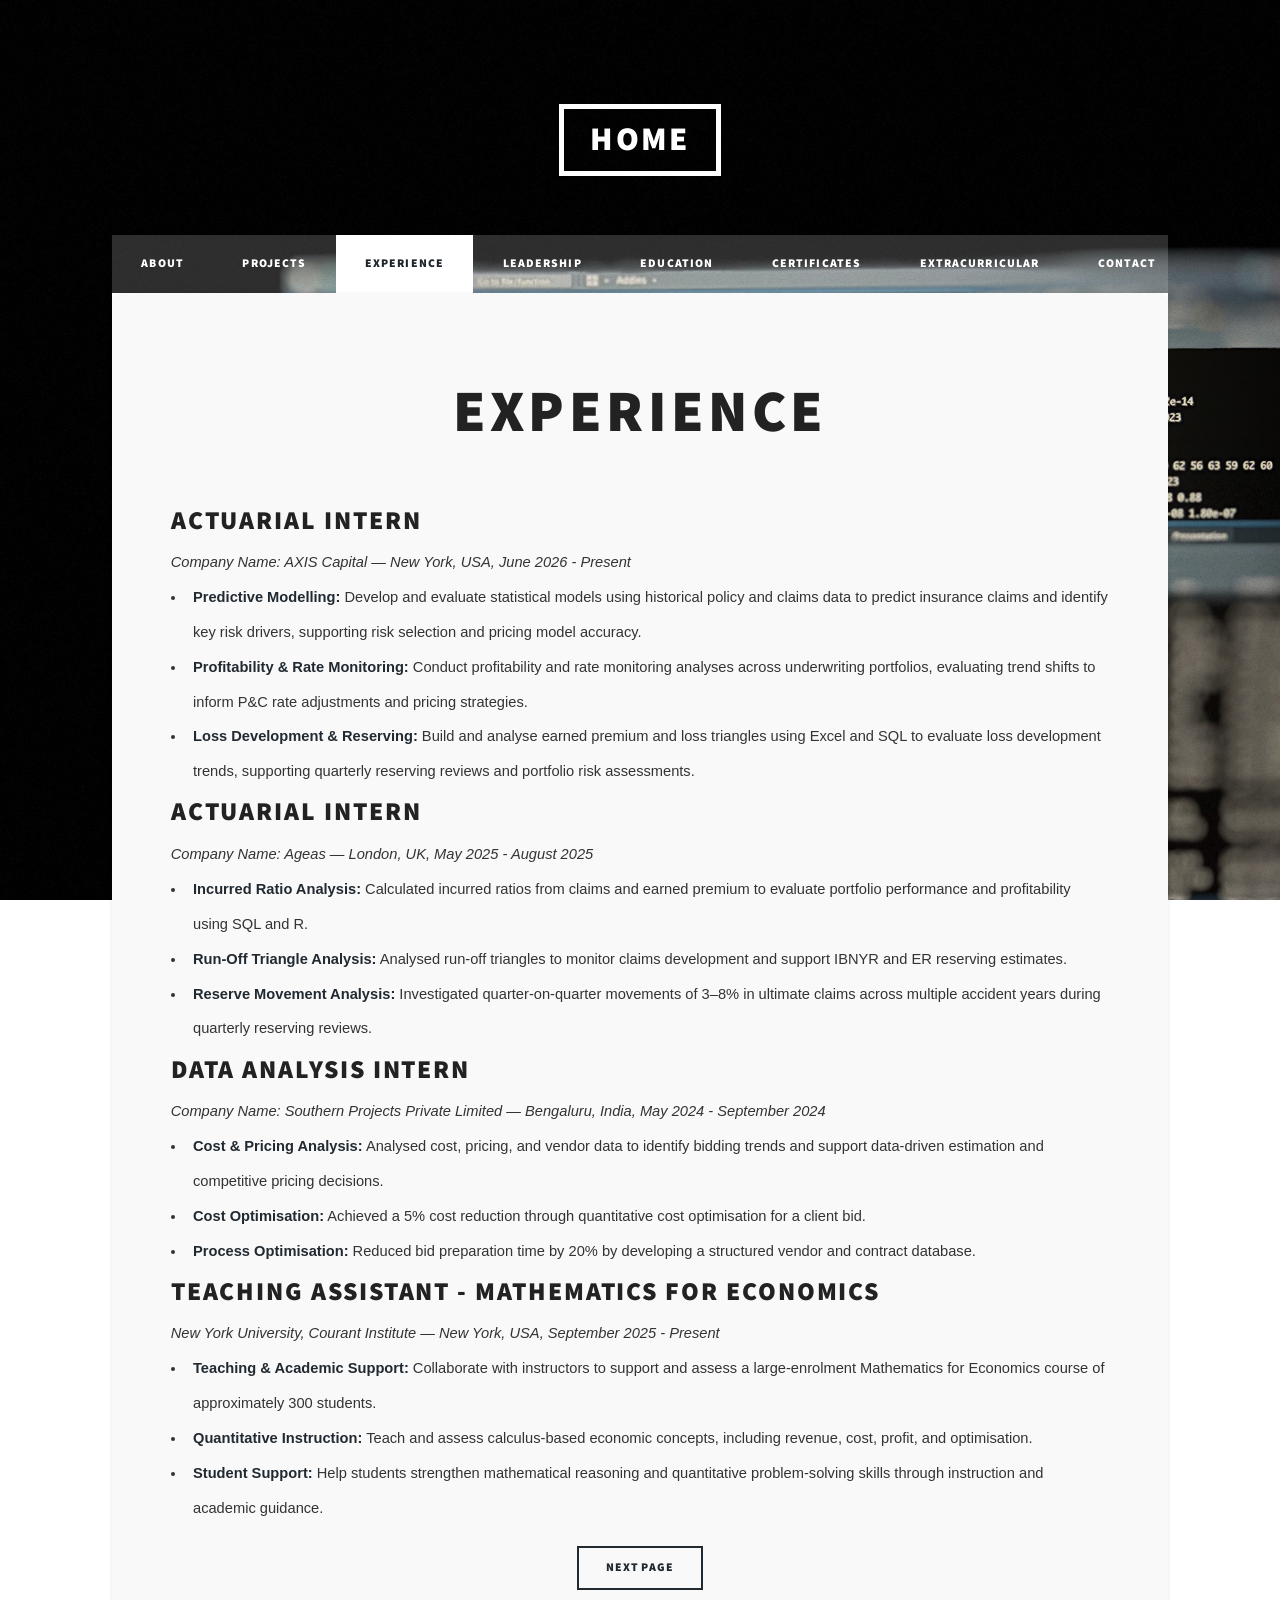
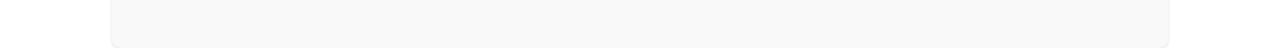
==== elements.html @ 3329f6d6 "Add files via upload" ====
<!DOCTYPE HTML>
<html lang="en">
<head>
	<meta charset="UTF-8">
	<meta name="viewport" content="width=device-width, initial-scale=1, user-scalable=no">
	<title>Experience - Massively by HTML5 UP</title>
	<link rel="stylesheet" href="assets/css/main.css">
	<noscript><link rel="stylesheet" href="assets/css/noscript.css"></noscript>
	<style>
        body {
            background: #ffffff;
            color: #333;
            font-family: Arial, sans-serif;
        }
        .post {
    background: #f9f9f9;
    padding: 1rem;
    border-radius: 10px;
    box-shadow: 0 2px 4px rgba(0, 0, 0, 0.1);
    margin-bottom: 0.5rem;
}
h1, h2 {
    color: #222;
    margin-bottom: 0.5rem;
}
ul {
    list-style-type: disc;
    padding-left: 15px;
    margin-bottom: 0.5rem;
}
.role-container {
    display: flex;
    justify-content: space-between;
    font-weight: bold;
}
</style>
</head>
<body class="is-preload">

<div id="wrapper">
	<header id="header">
		<a href="index.html" class="logo">HOME</a>
	</header>

	<nav id="nav">
		<ul class="links">
			<li><a href="index.html">About Me</a></li>
			<li><a href="generic.html">Projects</a></li>
			<li class="active"><a href="elements.html">Experience</a></li>
			<li><a href="leadership.html">Leadership</a></li>
			<li><a href="education.html">Education</a></li>
			<li><a href="certificates.html">Certificates</a></li>
			<li><a href="ec.html">Extracurricular </a></li>
			<li><a href="contact.html">Contact</a></li>
		</ul>

	</nav>

	<div id="main">
		<section class="post">
			<header class="major">
				<h1>Experience</h1>
			</header>

			<!-- AXIS Capital -->
			<h2>Actuarial Intern</h2>
			<i>Company Name: AXIS Capital — New York, USA, June 2026 - Present</i>
			<ul>
				<li>
					<strong>Predictive Modelling:</strong>
					Develop and evaluate statistical models using historical policy and claims data to predict insurance claims and identify key risk drivers, supporting risk selection and pricing model accuracy.
				</li>
				<li>
					<strong>Profitability & Rate Monitoring:</strong>
					Conduct profitability and rate monitoring analyses across underwriting portfolios, evaluating trend shifts to inform P&C rate adjustments and pricing strategies.
				</li>
				<li>
					<strong>Loss Development & Reserving:</strong>
					Build and analyse earned premium and loss triangles using Excel and SQL to evaluate loss development trends, supporting quarterly reserving reviews and portfolio risk assessments.
				</li>
			</ul>

			<!-- Ageas -->
			<h2>Actuarial Intern</h2>
			<i>Company Name: Ageas — London, UK, May 2025 - August 2025</i>
			<ul>
				<li>
					<strong>Incurred Ratio Analysis:</strong>
					Calculated incurred ratios from claims and earned premium to evaluate portfolio performance and profitability using SQL and R.
				</li>
				<li>
					<strong>Run-Off Triangle Analysis:</strong>
					Analysed run-off triangles to monitor claims development and support IBNYR and ER reserving estimates.
				</li>
				<li>
					<strong>Reserve Movement Analysis:</strong>
					Investigated quarter-on-quarter movements of 3–8% in ultimate claims across multiple accident years during quarterly reserving reviews.
				</li>
			</ul>

			<!-- Southern Projects -->
			<h2>Data Analysis Intern</h2>
			<i>Company Name: Southern Projects Private Limited — Bengaluru, India, May 2024 - September 2024</i>
			<ul>
				<li>
					<strong>Cost & Pricing Analysis:</strong>
					Analysed cost, pricing, and vendor data to identify bidding trends and support data-driven estimation and competitive pricing decisions.
				</li>
				<li>
					<strong>Cost Optimisation:</strong>
					Achieved a 5% cost reduction through quantitative cost optimisation for a client bid.
				</li>
				<li>
					<strong>Process Optimisation:</strong>
					Reduced bid preparation time by 20% by developing a structured vendor and contract database.
				</li>
			</ul>

			<!-- NYU -->
			<h2>Teaching Assistant - Mathematics for Economics</h2>
			<i>New York University, Courant Institute — New York, USA, September 2025 - Present</i>
			<ul>
				<li>
					<strong>Teaching & Academic Support:</strong>
					Collaborate with instructors to support and assess a large-enrolment Mathematics for Economics course of approximately 300 students.
				</li>
				<li>
					<strong>Quantitative Instruction:</strong>
					Teach and assess calculus-based economic concepts, including revenue, cost, profit, and optimisation.
				</li>
				<li>
					<strong>Student Support:</strong>
					Help students strengthen mathematical reasoning and quantitative problem-solving skills through instruction and academic guidance.
				</li>
			</ul>

			<!-- Next Page Link -->
			<div class="next-page" style="text-align: center; margin-top: 20px;">
				<a href="leadership.html" class="button">Next Page</a>
			</div>

		</section>
	</div>



</div>



<script src="assets/js/jquery.min.js"></script>
<script src="assets/js/jquery.scrollex.min.js"></script>
<script src="assets/js/jquery.scrolly.min.js"></script>
<script src="assets/js/browser.min.js"></script>
<script src="assets/js/breakpoints.min.js"></script>
<script src="assets/js/util.js"></script>
<script src="assets/js/main.js"></script>

</body>
</html>
---- assets/css/main.css ----
@import url(fontawesome-all.min.css);
@import url("https://fonts.googleapis.com/css?family=Merriweather:300,700,300italic,700italic|Source+Sans+Pro:900");

/*
	Massively by HTML5 UP
	html5up.net | @ajlkn
	Free for personal and commercial use under the CCA 3.0 license (html5up.net/license)
*/

html, body, div, span, applet, object,
iframe, h1, h2, h3, h4, h5, h6, p, blockquote,
pre, a, abbr, acronym, address, big, cite,
code, del, dfn, em, img, ins, kbd, q, s, samp,
small, strike, strong, sub, sup, tt, var, b,
u, i, center, dl, dt, dd, ol, ul, li, fieldset,
form, label, legend, table, caption, tbody,
tfoot, thead, tr, th, td, article, aside,
canvas, details, embed, figure, figcaption,
footer, header, hgroup, menu, nav, output, ruby,
section, summary, time, mark, audio, video {
	margin: 0;
	padding: 0;
	border: 0;
	font-size: 100%;
	font: inherit;
	vertical-align: baseline;}

article, aside, details, figcaption, figure,
footer, header, hgroup, menu, nav, section {
	display: block;}

body {
	line-height: 1;
}

ol, ul {
	list-style: none;
}

blockquote, q {
	quotes: none;
}

	blockquote:before, blockquote:after, q:before, q:after {
		content: '';
		content: none;
	}

table {
	border-collapse: collapse;
	border-spacing: 0;
}

body {
	-webkit-text-size-adjust: none;
}

mark {
	background-color: transparent;
	color: inherit;
}

input::-moz-focus-inner {
	border: 0;
	padding: 0;
}

input, select, textarea {
	-moz-appearance: none;
	-webkit-appearance: none;
	-ms-appearance: none;
	appearance: none;
}

/* Basic */

	@-ms-viewport {
		width: device-width;
	}

	body {
		-ms-overflow-style: scrollbar;
	}

	@media screen and (max-width: 480px) {

		html, body {
			min-width: 320px;
		}

	}

	html {
		box-sizing: border-box;
	}

	*, *:before, *:after {
		box-sizing: inherit;
	}

	body {
		background-color: #1e252d;
	}

		body.is-preload *, body.is-preload *:before, body.is-preload *:after {
			-moz-animation: none !important;
			-webkit-animation: none !important;
			-ms-animation: none !important;
			animation: none !important;
			-moz-transition: none !important;
			-webkit-transition: none !important;
			-ms-transition: none !important;
			transition: none !important;
		}

/* Type */

	html {
		font-size: 16pt;
	}

		@media screen and (max-width: 1680px) {

			html {
				font-size: 12pt;
			}

		}

		@media screen and (max-width: 1280px) {

			html {
				font-size: 11pt;
			}

		}

		@media screen and (max-width: 360px) {

			html {
				font-size: 10pt;
			}

		}

	body {
		color: #212931;
	}

	body, input, select, textarea {
		font-family: "Merriweather", Georgia, serif;
		font-weight: 300;
		font-size: 1rem;
		line-height: 2.375;
	}

	a {
		-moz-transition: color 0.2s ease-in-out, background-color 0.2s ease-in-out, border-color 0.2s ease-in-out, box-shadow 0.2s ease-in-out;
		-webkit-transition: color 0.2s ease-in-out, background-color 0.2s ease-in-out, border-color 0.2s ease-in-out, box-shadow 0.2s ease-in-out;
		-ms-transition: color 0.2s ease-in-out, background-color 0.2s ease-in-out, border-color 0.2s ease-in-out, box-shadow 0.2s ease-in-out;
		transition: color 0.2s ease-in-out, background-color 0.2s ease-in-out, border-color 0.2s ease-in-out, box-shadow 0.2s ease-in-out;
		border-bottom: dotted 1px;
		text-decoration: none;
	}

		a:hover {
			border-bottom-color: transparent;
		}

	strong, b {
		font-weight: 600;
	}

	em, i {
		font-style: italic;
	}

	p {
		text-align: justify;
		margin: 0 0 2rem 0;
	}

	h1, h2, h3, h4, h5, h6 {
		font-family: "Source Sans Pro", Helvetica, sans-serif;
		font-weight: 900;
		line-height: 1.5;
		letter-spacing: 0.075em;
		text-transform: uppercase;
		margin: 0 0 1rem 0;
	}

		h1 a, h2 a, h3 a, h4 a, h5 a, h6 a {
			border-bottom: 0;
			color: inherit;
			text-decoration: none;
		}

	h1 {
		font-size: 4rem;
		line-height: 1.1;
		margin: 0 0 2rem 0;
	}

	h2 {
		font-size: 1.75rem;
		line-height: 1.3;
		margin: 0 0 1.5rem 0;
	}

	h3 {
		font-size: 1.25rem;
		margin: 0 0 1.5rem 0;
	}

	h4 {
		font-size: 1rem;
	}

	h5 {
		font-size: 0.9rem;
	}

	h6 {
		font-size: 0.8rem;
	}

	sub {
		font-size: 0.8rem;
		position: relative;
		top: 0.5rem;
	}

	sup {
		font-size: 0.8rem;
		position: relative;
		top: -0.5rem;
	}

	blockquote {
		border-left: solid 4px;
		font-style: italic;
		margin: 0 0 2rem 0;
		padding: 0.5rem 0 0.5rem 2rem;
	}

	code {
		border: solid 2px;
		font-family: "Courier New", monospace;
		font-size: 0.9rem;
		margin: 0 0.25rem;
		padding: 0.25rem 0.65rem;
	}

	pre {
		-webkit-overflow-scrolling: touch;
		font-family: "Courier New", monospace;
		font-size: 0.9rem;
		margin: 0 0 2rem 0;
	}

		pre code {
			display: block;
			line-height: 1.75;
			padding: 1rem 1.5rem;
			overflow-x: auto;
		}

	hr {
		border: 0;
		border-bottom: solid 2px;
		margin: 3rem 0;
	}

		hr.major {
			margin: 5rem 0;
		}

	.align-left {
		text-align: left;
	}

	.align-center {
		text-align: center;
	}

	.align-right {
		text-align: right;
	}

	input, select, textarea {
		color: #212931;
	}

	a {
		color: #212931;
		border-bottom-color: rgba(33, 41, 49, 0.5);
	}

		a:hover {
			border-bottom-color: transparent;
			color: #18bfef !important;
		}

	strong, b {
		color: #212931;
	}

	h1, h2, h3, h4, h5, h6 {
		color: #212931;
	}

	blockquote {
		border-left-color: #eeeeee;
	}

	code {
		background: rgba(220, 220, 220, 0.25);
		border-color: #eeeeee;
	}

	hr {
		border-bottom-color: #eeeeee;
	}

/* Row */

	.row {
		display: flex;
		flex-wrap: wrap;
		box-sizing: border-box;
		align-items: stretch;
	}

		.row > * {
			box-sizing: border-box;
		}

		.row.gtr-uniform > * > :last-child {
			margin-bottom: 0;
		}

		.row.aln-left {
			justify-content: flex-start;
		}

		.row.aln-center {
			justify-content: center;
		}

		.row.aln-right {
			justify-content: flex-end;
		}

		.row.aln-top {
			align-items: flex-start;
		}

		.row.aln-middle {
			align-items: center;
		}

		.row.aln-bottom {
			align-items: flex-end;
		}

		.row > .imp {
			order: -1;
		}

		.row > .col-1 {
			width: 8.33333%;
		}

		.row > .off-1 {
			margin-left: 8.33333%;
		}

		.row > .col-2 {
			width: 16.66667%;
		}

		.row > .off-2 {
			margin-left: 16.66667%;
		}

		.row > .col-3 {
			width: 25%;
		}

		.row > .off-3 {
			margin-left: 25%;
		}

		.row > .col-4 {
			width: 33.33333%;
		}

		.row > .off-4 {
			margin-left: 33.33333%;
		}

		.row > .col-5 {
			width: 41.66667%;
		}

		.row > .off-5 {
			margin-left: 41.66667%;
		}

		.row > .col-6 {
			width: 50%;
		}

		.row > .off-6 {
			margin-left: 50%;
		}

		.row > .col-7 {
			width: 58.33333%;
		}

		.row > .off-7 {
			margin-left: 58.33333%;
		}

		.row > .col-8 {
			width: 66.66667%;
		}

		.row > .off-8 {
			margin-left: 66.66667%;
		}

		.row > .col-9 {
			width: 75%;
		}

		.row > .off-9 {
			margin-left: 75%;
		}

		.row > .col-10 {
			width: 83.33333%;
		}

		.row > .off-10 {
			margin-left: 83.33333%;
		}

		.row > .col-11 {
			width: 91.66667%;
		}

		.row > .off-11 {
			margin-left: 91.66667%;
		}

		.row > .col-12 {
			width: 100%;
		}

		.row > .off-12 {
			margin-left: 100%;
		}

		.row.gtr-0 {
			margin-top: 0;
			margin-left: 0rem;
		}

			.row.gtr-0 > * {
				padding: 0 0 0 0rem;
			}

			.row.gtr-0.gtr-uniform {
				margin-top: 0rem;
			}

				.row.gtr-0.gtr-uniform > * {
					padding-top: 0rem;
				}

		.row.gtr-25 {
			margin-top: 0;
			margin-left: -0.375rem;
		}

			.row.gtr-25 > * {
				padding: 0 0 0 0.375rem;
			}

			.row.gtr-25.gtr-uniform {
				margin-top: -0.375rem;
			}

				.row.gtr-25.gtr-uniform > * {
					padding-top: 0.375rem;
				}

		.row.gtr-50 {
			margin-top: 0;
			margin-left: -0.75rem;
		}

			.row.gtr-50 > * {
				padding: 0 0 0 0.75rem;
			}

			.row.gtr-50.gtr-uniform {
				margin-top: -0.75rem;
			}

				.row.gtr-50.gtr-uniform > * {
					padding-top: 0.75rem;
				}

		.row {
			margin-top: 0;
			margin-left: -1.5rem;
		}

			.row > * {
				padding: 0 0 0 1.5rem;
			}

			.row.gtr-uniform {
				margin-top: -1.5rem;
			}

				.row.gtr-uniform > * {
					padding-top: 1.5rem;
				}

		.row.gtr-150 {
			margin-top: 0;
			margin-left: -2.25rem;
		}

			.row.gtr-150 > * {
				padding: 0 0 0 2.25rem;
			}

			.row.gtr-150.gtr-uniform {
				margin-top: -2.25rem;
			}

				.row.gtr-150.gtr-uniform > * {
					padding-top: 2.25rem;
				}

		.row.gtr-200 {
			margin-top: 0;
			margin-left: -3rem;
		}

			.row.gtr-200 > * {
				padding: 0 0 0 3rem;
			}

			.row.gtr-200.gtr-uniform {
				margin-top: -3rem;
			}

				.row.gtr-200.gtr-uniform > * {
					padding-top: 3rem;
				}

		@media screen and (max-width: 1680px) {

			.row {
				display: flex;
				flex-wrap: wrap;
				box-sizing: border-box;
				align-items: stretch;
			}

				.row > * {
					box-sizing: border-box;
				}

				.row.gtr-uniform > * > :last-child {
					margin-bottom: 0;
				}

				.row.aln-left {
					justify-content: flex-start;
				}

				.row.aln-center {
					justify-content: center;
				}

				.row.aln-right {
					justify-content: flex-end;
				}

				.row.aln-top {
					align-items: flex-start;
				}

				.row.aln-middle {
					align-items: center;
				}

				.row.aln-bottom {
					align-items: flex-end;
				}

				.row > .imp-xlarge {
					order: -1;
				}

				.row > .col-1-xlarge {
					width: 8.33333%;
				}

				.row > .off-1-xlarge {
					margin-left: 8.33333%;
				}

				.row > .col-2-xlarge {
					width: 16.66667%;
				}

				.row > .off-2-xlarge {
					margin-left: 16.66667%;
				}

				.row > .col-3-xlarge {
					width: 25%;
				}

				.row > .off-3-xlarge {
					margin-left: 25%;
				}

				.row > .col-4-xlarge {
					width: 33.33333%;
				}

				.row > .off-4-xlarge {
					margin-left: 33.33333%;
				}

				.row > .col-5-xlarge {
					width: 41.66667%;
				}

				.row > .off-5-xlarge {
					margin-left: 41.66667%;
				}

				.row > .col-6-xlarge {
					width: 50%;
				}

				.row > .off-6-xlarge {
					margin-left: 50%;
				}

				.row > .col-7-xlarge {
					width: 58.33333%;
				}

				.row > .off-7-xlarge {
					margin-left: 58.33333%;
				}

				.row > .col-8-xlarge {
					width: 66.66667%;
				}

				.row > .off-8-xlarge {
					margin-left: 66.66667%;
				}

				.row > .col-9-xlarge {
					width: 75%;
				}

				.row > .off-9-xlarge {
					margin-left: 75%;
				}

				.row > .col-10-xlarge {
					width: 83.33333%;
				}

				.row > .off-10-xlarge {
					margin-left: 83.33333%;
				}

				.row > .col-11-xlarge {
					width: 91.66667%;
				}

				.row > .off-11-xlarge {
					margin-left: 91.66667%;
				}

				.row > .col-12-xlarge {
					width: 100%;
				}

				.row > .off-12-xlarge {
					margin-left: 100%;
				}

				.row.gtr-0 {
					margin-top: 0;
					margin-left: 0rem;
				}

					.row.gtr-0 > * {
						padding: 0 0 0 0rem;
					}

					.row.gtr-0.gtr-uniform {
						margin-top: 0rem;
					}

						.row.gtr-0.gtr-uniform > * {
							padding-top: 0rem;
						}

				.row.gtr-25 {
					margin-top: 0;
					margin-left: -0.375rem;
				}

					.row.gtr-25 > * {
						padding: 0 0 0 0.375rem;
					}

					.row.gtr-25.gtr-uniform {
						margin-top: -0.375rem;
					}

						.row.gtr-25.gtr-uniform > * {
							padding-top: 0.375rem;
						}

				.row.gtr-50 {
					margin-top: 0;
					margin-left: -0.75rem;
				}

					.row.gtr-50 > * {
						padding: 0 0 0 0.75rem;
					}

					.row.gtr-50.gtr-uniform {
						margin-top: -0.75rem;
					}

						.row.gtr-50.gtr-uniform > * {
							padding-top: 0.75rem;
						}

				.row {
					margin-top: 0;
					margin-left: -1.5rem;
				}

					.row > * {
						padding: 0 0 0 1.5rem;
					}

					.row.gtr-uniform {
						margin-top: -1.5rem;
					}

						.row.gtr-uniform > * {
							padding-top: 1.5rem;
						}

				.row.gtr-150 {
					margin-top: 0;
					margin-left: -2.25rem;
				}

					.row.gtr-150 > * {
						padding: 0 0 0 2.25rem;
					}

					.row.gtr-150.gtr-uniform {
						margin-top: -2.25rem;
					}

						.row.gtr-150.gtr-uniform > * {
							padding-top: 2.25rem;
						}

				.row.gtr-200 {
					margin-top: 0;
					margin-left: -3rem;
				}

					.row.gtr-200 > * {
						padding: 0 0 0 3rem;
					}

					.row.gtr-200.gtr-uniform {
						margin-top: -3rem;
					}

						.row.gtr-200.gtr-uniform > * {
							padding-top: 3rem;
						}

		}

		@media screen and (max-width: 1280px) {

			.row {
				display: flex;
				flex-wrap: wrap;
				box-sizing: border-box;
				align-items: stretch;
			}

				.row > * {
					box-sizing: border-box;
				}

				.row.gtr-uniform > * > :last-child {
					margin-bottom: 0;
				}

				.row.aln-left {
					justify-content: flex-start;
				}

				.row.aln-center {
					justify-content: center;
				}

				.row.aln-right {
					justify-content: flex-end;
				}

				.row.aln-top {
					align-items: flex-start;
				}

				.row.aln-middle {
					align-items: center;
				}

				.row.aln-bottom {
					align-items: flex-end;
				}

				.row > .imp-large {
					order: -1;
				}

				.row > .col-1-large {
					width: 8.33333%;
				}

				.row > .off-1-large {
					margin-left: 8.33333%;
				}

				.row > .col-2-large {
					width: 16.66667%;
				}

				.row > .off-2-large {
					margin-left: 16.66667%;
				}

				.row > .col-3-large {
					width: 25%;
				}

				.row > .off-3-large {
					margin-left: 25%;
				}

				.row > .col-4-large {
					width: 33.33333%;
				}

				.row > .off-4-large {
					margin-left: 33.33333%;
				}

				.row > .col-5-large {
					width: 41.66667%;
				}

				.row > .off-5-large {
					margin-left: 41.66667%;
				}

				.row > .col-6-large {
					width: 50%;
				}

				.row > .off-6-large {
					margin-left: 50%;
				}

				.row > .col-7-large {
					width: 58.33333%;
				}

				.row > .off-7-large {
					margin-left: 58.33333%;
				}

				.row > .col-8-large {
					width: 66.66667%;
				}

				.row > .off-8-large {
					margin-left: 66.66667%;
				}

				.row > .col-9-large {
					width: 75%;
				}

				.row > .off-9-large {
					margin-left: 75%;
				}

				.row > .col-10-large {
					width: 83.33333%;
				}

				.row > .off-10-large {
					margin-left: 83.33333%;
				}

				.row > .col-11-large {
					width: 91.66667%;
				}

				.row > .off-11-large {
					margin-left: 91.66667%;
				}

				.row > .col-12-large {
					width: 100%;
				}

				.row > .off-12-large {
					margin-left: 100%;
				}

				.row.gtr-0 {
					margin-top: 0;
					margin-left: 0rem;
				}

					.row.gtr-0 > * {
						padding: 0 0 0 0rem;
					}

					.row.gtr-0.gtr-uniform {
						margin-top: 0rem;
					}

						.row.gtr-0.gtr-uniform > * {
							padding-top: 0rem;
						}

				.row.gtr-25 {
					margin-top: 0;
					margin-left: -0.375rem;
				}

					.row.gtr-25 > * {
						padding: 0 0 0 0.375rem;
					}

					.row.gtr-25.gtr-uniform {
						margin-top: -0.375rem;
					}

						.row.gtr-25.gtr-uniform > * {
							padding-top: 0.375rem;
						}

				.row.gtr-50 {
					margin-top: 0;
					margin-left: -0.75rem;
				}

					.row.gtr-50 > * {
						padding: 0 0 0 0.75rem;
					}

					.row.gtr-50.gtr-uniform {
						margin-top: -0.75rem;
					}

						.row.gtr-50.gtr-uniform > * {
							padding-top: 0.75rem;
						}

				.row {
					margin-top: 0;
					margin-left: -1.5rem;
				}

					.row > * {
						padding: 0 0 0 1.5rem;
					}

					.row.gtr-uniform {
						margin-top: -1.5rem;
					}

						.row.gtr-uniform > * {
							padding-top: 1.5rem;
						}

				.row.gtr-150 {
					margin-top: 0;
					margin-left: -2.25rem;
				}

					.row.gtr-150 > * {
						padding: 0 0 0 2.25rem;
					}

					.row.gtr-150.gtr-uniform {
						margin-top: -2.25rem;
					}

						.row.gtr-150.gtr-uniform > * {
							padding-top: 2.25rem;
						}

				.row.gtr-200 {
					margin-top: 0;
					margin-left: -3rem;
				}

					.row.gtr-200 > * {
						padding: 0 0 0 3rem;
					}

					.row.gtr-200.gtr-uniform {
						margin-top: -3rem;
					}

						.row.gtr-200.gtr-uniform > * {
							padding-top: 3rem;
						}

		}

		@media screen and (max-width: 980px) {

			.row {
				display: flex;
				flex-wrap: wrap;
				box-sizing: border-box;
				align-items: stretch;
			}

				.row > * {
					box-sizing: border-box;
				}

				.row.gtr-uniform > * > :last-child {
					margin-bottom: 0;
				}

				.row.aln-left {
					justify-content: flex-start;
				}

				.row.aln-center {
					justify-content: center;
				}

				.row.aln-right {
					justify-content: flex-end;
				}

				.row.aln-top {
					align-items: flex-start;
				}

				.row.aln-middle {
					align-items: center;
				}

				.row.aln-bottom {
					align-items: flex-end;
				}

				.row > .imp-medium {
					order: -1;
				}

				.row > .col-1-medium {
					width: 8.33333%;
				}

				.row > .off-1-medium {
					margin-left: 8.33333%;
				}

				.row > .col-2-medium {
					width: 16.66667%;
				}

				.row > .off-2-medium {
					margin-left: 16.66667%;
				}

				.row > .col-3-medium {
					width: 25%;
				}

				.row > .off-3-medium {
					margin-left: 25%;
				}

				.row > .col-4-medium {
					width: 33.33333%;
				}

				.row > .off-4-medium {
					margin-left: 33.33333%;
				}

				.row > .col-5-medium {
					width: 41.66667%;
				}

				.row > .off-5-medium {
					margin-left: 41.66667%;
				}

				.row > .col-6-medium {
					width: 50%;
				}

				.row > .off-6-medium {
					margin-left: 50%;
				}

				.row > .col-7-medium {
					width: 58.33333%;
				}

				.row > .off-7-medium {
					margin-left: 58.33333%;
				}

				.row > .col-8-medium {
					width: 66.66667%;
				}

				.row > .off-8-medium {
					margin-left: 66.66667%;
				}

				.row > .col-9-medium {
					width: 75%;
				}

				.row > .off-9-medium {
					margin-left: 75%;
				}

				.row > .col-10-medium {
					width: 83.33333%;
				}

				.row > .off-10-medium {
					margin-left: 83.33333%;
				}

				.row > .col-11-medium {
					width: 91.66667%;
				}

				.row > .off-11-medium {
					margin-left: 91.66667%;
				}

				.row > .col-12-medium {
					width: 100%;
				}

				.row > .off-12-medium {
					margin-left: 100%;
				}

				.row.gtr-0 {
					margin-top: 0;
					margin-left: 0rem;
				}

					.row.gtr-0 > * {
						padding: 0 0 0 0rem;
					}

					.row.gtr-0.gtr-uniform {
						margin-top: 0rem;
					}

						.row.gtr-0.gtr-uniform > * {
							padding-top: 0rem;
						}

				.row.gtr-25 {
					margin-top: 0;
					margin-left: -0.375rem;
				}

					.row.gtr-25 > * {
						padding: 0 0 0 0.375rem;
					}

					.row.gtr-25.gtr-uniform {
						margin-top: -0.375rem;
					}

						.row.gtr-25.gtr-uniform > * {
							padding-top: 0.375rem;
						}

				.row.gtr-50 {
					margin-top: 0;
					margin-left: -0.75rem;
				}

					.row.gtr-50 > * {
						padding: 0 0 0 0.75rem;
					}

					.row.gtr-50.gtr-uniform {
						margin-top: -0.75rem;
					}

						.row.gtr-50.gtr-uniform > * {
							padding-top: 0.75rem;
						}

				.row {
					margin-top: 0;
					margin-left: -1.5rem;
				}

					.row > * {
						padding: 0 0 0 1.5rem;
					}

					.row.gtr-uniform {
						margin-top: -1.5rem;
					}

						.row.gtr-uniform > * {
							padding-top: 1.5rem;
						}

				.row.gtr-150 {
					margin-top: 0;
					margin-left: -2.25rem;
				}

					.row.gtr-150 > * {
						padding: 0 0 0 2.25rem;
					}

					.row.gtr-150.gtr-uniform {
						margin-top: -2.25rem;
					}

						.row.gtr-150.gtr-uniform > * {
							padding-top: 2.25rem;
						}

				.row.gtr-200 {
					margin-top: 0;
					margin-left: -3rem;
				}

					.row.gtr-200 > * {
						padding: 0 0 0 3rem;
					}

					.row.gtr-200.gtr-uniform {
						margin-top: -3rem;
					}

						.row.gtr-200.gtr-uniform > * {
							padding-top: 3rem;
						}

		}

		@media screen and (max-width: 736px) {

			.row {
				display: flex;
				flex-wrap: wrap;
				box-sizing: border-box;
				align-items: stretch;
			}

				.row > * {
					box-sizing: border-box;
				}

				.row.gtr-uniform > * > :last-child {
					margin-bottom: 0;
				}

				.row.aln-left {
					justify-content: flex-start;
				}

				.row.aln-center {
					justify-content: center;
				}

				.row.aln-right {
					justify-content: flex-end;
				}

				.row.aln-top {
					align-items: flex-start;
				}

				.row.aln-middle {
					align-items: center;
				}

				.row.aln-bottom {
					align-items: flex-end;
				}

				.row > .imp-small {
					order: -1;
				}

				.row > .col-1-small {
					width: 8.33333%;
				}

				.row > .off-1-small {
					margin-left: 8.33333%;
				}

				.row > .col-2-small {
					width: 16.66667%;
				}

				.row > .off-2-small {
					margin-left: 16.66667%;
				}

				.row > .col-3-small {
					width: 25%;
				}

				.row > .off-3-small {
					margin-left: 25%;
				}

				.row > .col-4-small {
					width: 33.33333%;
				}

				.row > .off-4-small {
					margin-left: 33.33333%;
				}

				.row > .col-5-small {
					width: 41.66667%;
				}

				.row > .off-5-small {
					margin-left: 41.66667%;
				}

				.row > .col-6-small {
					width: 50%;
				}

				.row > .off-6-small {
					margin-left: 50%;
				}

				.row > .col-7-small {
					width: 58.33333%;
				}

				.row > .off-7-small {
					margin-left: 58.33333%;
				}

				.row > .col-8-small {
					width: 66.66667%;
				}

				.row > .off-8-small {
					margin-left: 66.66667%;
				}

				.row > .col-9-small {
					width: 75%;
				}

				.row > .off-9-small {
					margin-left: 75%;
				}

				.row > .col-10-small {
					width: 83.33333%;
				}

				.row > .off-10-small {
					margin-left: 83.33333%;
				}

				.row > .col-11-small {
					width: 91.66667%;
				}

				.row > .off-11-small {
					margin-left: 91.66667%;
				}

				.row > .col-12-small {
					width: 100%;
				}

				.row > .off-12-small {
					margin-left: 100%;
				}

				.row.gtr-0 {
					margin-top: 0;
					margin-left: 0rem;
				}

					.row.gtr-0 > * {
						padding: 0 0 0 0rem;
					}

					.row.gtr-0.gtr-uniform {
						margin-top: 0rem;
					}

						.row.gtr-0.gtr-uniform > * {
							padding-top: 0rem;
						}

				.row.gtr-25 {
					margin-top: 0;
					margin-left: -0.375rem;
				}

					.row.gtr-25 > * {
						padding: 0 0 0 0.375rem;
					}

					.row.gtr-25.gtr-uniform {
						margin-top: -0.375rem;
					}

						.row.gtr-25.gtr-uniform > * {
							padding-top: 0.375rem;
						}

				.row.gtr-50 {
					margin-top: 0;
					margin-left: -0.75rem;
				}

					.row.gtr-50 > * {
						padding: 0 0 0 0.75rem;
					}

					.row.gtr-50.gtr-uniform {
						margin-top: -0.75rem;
					}

						.row.gtr-50.gtr-uniform > * {
							padding-top: 0.75rem;
						}

				.row {
					margin-top: 0;
					margin-left: -1.5rem;
				}

					.row > * {
						padding: 0 0 0 1.5rem;
					}

					.row.gtr-uniform {
						margin-top: -1.5rem;
					}

						.row.gtr-uniform > * {
							padding-top: 1.5rem;
						}

				.row.gtr-150 {
					margin-top: 0;
					margin-left: -2.25rem;
				}

					.row.gtr-150 > * {
						padding: 0 0 0 2.25rem;
					}

					.row.gtr-150.gtr-uniform {
						margin-top: -2.25rem;
					}

						.row.gtr-150.gtr-uniform > * {
							padding-top: 2.25rem;
						}

				.row.gtr-200 {
					margin-top: 0;
					margin-left: -3rem;
				}

					.row.gtr-200 > * {
						padding: 0 0 0 3rem;
					}

					.row.gtr-200.gtr-uniform {
						margin-top: -3rem;
					}

						.row.gtr-200.gtr-uniform > * {
							padding-top: 3rem;
						}

		}

		@media screen and (max-width: 480px) {

			.row {
				display: flex;
				flex-wrap: wrap;
				box-sizing: border-box;
				align-items: stretch;
			}

				.row > * {
					box-sizing: border-box;
				}

				.row.gtr-uniform > * > :last-child {
					margin-bottom: 0;
				}

				.row.aln-left {
					justify-content: flex-start;
				}

				.row.aln-center {
					justify-content: center;
				}

				.row.aln-right {
					justify-content: flex-end;
				}

				.row.aln-top {
					align-items: flex-start;
				}

				.row.aln-middle {
					align-items: center;
				}

				.row.aln-bottom {
					align-items: flex-end;
				}

				.row > .imp-xsmall {
					order: -1;
				}

				.row > .col-1-xsmall {
					width: 8.33333%;
				}

				.row > .off-1-xsmall {
					margin-left: 8.33333%;
				}

				.row > .col-2-xsmall {
					width: 16.66667%;
				}

				.row > .off-2-xsmall {
					margin-left: 16.66667%;
				}

				.row > .col-3-xsmall {
					width: 25%;
				}

				.row > .off-3-xsmall {
					margin-left: 25%;
				}

				.row > .col-4-xsmall {
					width: 33.33333%;
				}

				.row > .off-4-xsmall {
					margin-left: 33.33333%;
				}

				.row > .col-5-xsmall {
					width: 41.66667%;
				}

				.row > .off-5-xsmall {
					margin-left: 41.66667%;
				}

				.row > .col-6-xsmall {
					width: 50%;
				}

				.row > .off-6-xsmall {
					margin-left: 50%;
				}

				.row > .col-7-xsmall {
					width: 58.33333%;
				}

				.row > .off-7-xsmall {
					margin-left: 58.33333%;
				}

				.row > .col-8-xsmall {
					width: 66.66667%;
				}

				.row > .off-8-xsmall {
					margin-left: 66.66667%;
				}

				.row > .col-9-xsmall {
					width: 75%;
				}

				.row > .off-9-xsmall {
					margin-left: 75%;
				}

				.row > .col-10-xsmall {
					width: 83.33333%;
				}

				.row > .off-10-xsmall {
					margin-left: 83.33333%;
				}

				.row > .col-11-xsmall {
					width: 91.66667%;
				}

				.row > .off-11-xsmall {
					margin-left: 91.66667%;
				}

				.row > .col-12-xsmall {
					width: 100%;
				}

				.row > .off-12-xsmall {
					margin-left: 100%;
				}

				.row.gtr-0 {
					margin-top: 0;
					margin-left: 0rem;
				}

					.row.gtr-0 > * {
						padding: 0 0 0 0rem;
					}

					.row.gtr-0.gtr-uniform {
						margin-top: 0rem;
					}

						.row.gtr-0.gtr-uniform > * {
							padding-top: 0rem;
						}

				.row.gtr-25 {
					margin-top: 0;
					margin-left: -0.375rem;
				}

					.row.gtr-25 > * {
						padding: 0 0 0 0.375rem;
					}

					.row.gtr-25.gtr-uniform {
						margin-top: -0.375rem;
					}

						.row.gtr-25.gtr-uniform > * {
							padding-top: 0.375rem;
						}

				.row.gtr-50 {
					margin-top: 0;
					margin-left: -0.75rem;
				}

					.row.gtr-50 > * {
						padding: 0 0 0 0.75rem;
					}

					.row.gtr-50.gtr-uniform {
						margin-top: -0.75rem;
					}

						.row.gtr-50.gtr-uniform > * {
							padding-top: 0.75rem;
						}

				.row {
					margin-top: 0;
					margin-left: -1.5rem;
				}

					.row > * {
						padding: 0 0 0 1.5rem;
					}

					.row.gtr-uniform {
						margin-top: -1.5rem;
					}

						.row.gtr-uniform > * {
							padding-top: 1.5rem;
						}

				.row.gtr-150 {
					margin-top: 0;
					margin-left: -2.25rem;
				}

					.row.gtr-150 > * {
						padding: 0 0 0 2.25rem;
					}

					.row.gtr-150.gtr-uniform {
						margin-top: -2.25rem;
					}

						.row.gtr-150.gtr-uniform > * {
							padding-top: 2.25rem;
						}

				.row.gtr-200 {
					margin-top: 0;
					margin-left: -3rem;
				}

					.row.gtr-200 > * {
						padding: 0 0 0 3rem;
					}

					.row.gtr-200.gtr-uniform {
						margin-top: -3rem;
					}

						.row.gtr-200.gtr-uniform > * {
							padding-top: 3rem;
						}

		}

		@media screen and (max-width: 360px) {

			.row {
				display: flex;
				flex-wrap: wrap;
				box-sizing: border-box;
				align-items: stretch;
			}

				.row > * {
					box-sizing: border-box;
				}

				.row.gtr-uniform > * > :last-child {
					margin-bottom: 0;
				}

				.row.aln-left {
					justify-content: flex-start;
				}

				.row.aln-center {
					justify-content: center;
				}

				.row.aln-right {
					justify-content: flex-end;
				}

				.row.aln-top {
					align-items: flex-start;
				}

				.row.aln-middle {
					align-items: center;
				}

				.row.aln-bottom {
					align-items: flex-end;
				}

				.row > .imp-xxsmall {
					order: -1;
				}

				.row > .col-1-xxsmall {
					width: 8.33333%;
				}

				.row > .off-1-xxsmall {
					margin-left: 8.33333%;
				}

				.row > .col-2-xxsmall {
					width: 16.66667%;
				}

				.row > .off-2-xxsmall {
					margin-left: 16.66667%;
				}

				.row > .col-3-xxsmall {
					width: 25%;
				}

				.row > .off-3-xxsmall {
					margin-left: 25%;
				}

				.row > .col-4-xxsmall {
					width: 33.33333%;
				}

				.row > .off-4-xxsmall {
					margin-left: 33.33333%;
				}

				.row > .col-5-xxsmall {
					width: 41.66667%;
				}

				.row > .off-5-xxsmall {
					margin-left: 41.66667%;
				}

				.row > .col-6-xxsmall {
					width: 50%;
				}

				.row > .off-6-xxsmall {
					margin-left: 50%;
				}

				.row > .col-7-xxsmall {
					width: 58.33333%;
				}

				.row > .off-7-xxsmall {
					margin-left: 58.33333%;
				}

				.row > .col-8-xxsmall {
					width: 66.66667%;
				}

				.row > .off-8-xxsmall {
					margin-left: 66.66667%;
				}

				.row > .col-9-xxsmall {
					width: 75%;
				}

				.row > .off-9-xxsmall {
					margin-left: 75%;
				}

				.row > .col-10-xxsmall {
					width: 83.33333%;
				}

				.row > .off-10-xxsmall {
					margin-left: 83.33333%;
				}

				.row > .col-11-xxsmall {
					width: 91.66667%;
				}

				.row > .off-11-xxsmall {
					margin-left: 91.66667%;
				}

				.row > .col-12-xxsmall {
					width: 100%;
				}

				.row > .off-12-xxsmall {
					margin-left: 100%;
				}

				.row.gtr-0 {
					margin-top: 0;
					margin-left: 0rem;
				}

					.row.gtr-0 > * {
						padding: 0 0 0 0rem;
					}

					.row.gtr-0.gtr-uniform {
						margin-top: 0rem;
					}

						.row.gtr-0.gtr-uniform > * {
							padding-top: 0rem;
						}

				.row.gtr-25 {
					margin-top: 0;
					margin-left: -0.375rem;
				}

					.row.gtr-25 > * {
						padding: 0 0 0 0.375rem;
					}

					.row.gtr-25.gtr-uniform {
						margin-top: -0.375rem;
					}

						.row.gtr-25.gtr-uniform > * {
							padding-top: 0.375rem;
						}

				.row.gtr-50 {
					margin-top: 0;
					margin-left: -0.75rem;
				}

					.row.gtr-50 > * {
						padding: 0 0 0 0.75rem;
					}

					.row.gtr-50.gtr-uniform {
						margin-top: -0.75rem;
					}

						.row.gtr-50.gtr-uniform > * {
							padding-top: 0.75rem;
						}

				.row {
					margin-top: 0;
					margin-left: -1.5rem;
				}

					.row > * {
						padding: 0 0 0 1.5rem;
					}

					.row.gtr-uniform {
						margin-top: -1.5rem;
					}

						.row.gtr-uniform > * {
							padding-top: 1.5rem;
						}

				.row.gtr-150 {
					margin-top: 0;
					margin-left: -2.25rem;
				}

					.row.gtr-150 > * {
						padding: 0 0 0 2.25rem;
					}

					.row.gtr-150.gtr-uniform {
						margin-top: -2.25rem;
					}

						.row.gtr-150.gtr-uniform > * {
							padding-top: 2.25rem;
						}

				.row.gtr-200 {
					margin-top: 0;
					margin-left: -3rem;
				}

					.row.gtr-200 > * {
						padding: 0 0 0 3rem;
					}

					.row.gtr-200.gtr-uniform {
						margin-top: -3rem;
					}

						.row.gtr-200.gtr-uniform > * {
							padding-top: 3rem;
						}

		}

/* Box */

	.box {
		border: solid 2px;
		margin-bottom: 2rem;
		padding: 1.5rem;
	}

		.box > :last-child,
		.box > :last-child > :last-child,
		.box > :last-child > :last-child > :last-child {
			margin-bottom: 0;
		}

		.box.alt {
			border: 0;
			border-radius: 0;
			padding: 0;
		}

	.box {
		border-color: #eeeeee;
	}

/* Button */

	input[type="submit"],
	input[type="reset"],
	input[type="button"],
	button,
	.button {
		-moz-appearance: none;
		-webkit-appearance: none;
		-ms-appearance: none;
		appearance: none;
		-moz-transition: background-color 0.2s ease-in-out, box-shadow 0.2s ease-in-out, color 0.2s ease-in-out;
		-webkit-transition: background-color 0.2s ease-in-out, box-shadow 0.2s ease-in-out, color 0.2s ease-in-out;
		-ms-transition: background-color 0.2s ease-in-out, box-shadow 0.2s ease-in-out, color 0.2s ease-in-out;
		transition: background-color 0.2s ease-in-out, box-shadow 0.2s ease-in-out, color 0.2s ease-in-out;
		border: 0;
		border-radius: 0;
		cursor: pointer;
		display: inline-block;
		font-family: "Source Sans Pro", Helvetica, sans-serif;
		font-size: 0.8rem;
		font-weight: 900;
		letter-spacing: 0.075em;
		height: 3rem;
		line-height: 3rem;
		padding: 0 2rem;
		text-align: center;
		text-decoration: none;
		text-transform: uppercase;
		white-space: nowrap;
	}

		input[type="submit"].icon:before,
		input[type="reset"].icon:before,
		input[type="button"].icon:before,
		button.icon:before,
		.button.icon:before {
			margin-right: 0.5rem;
		}

		input[type="submit"].icon.solo,
		input[type="reset"].icon.solo,
		input[type="button"].icon.solo,
		button.icon.solo,
		.button.icon.solo {
			position: relative;
			width: 4rem;
			height: 4rem;
			line-height: 4rem;
			border-radius: 4rem;
			text-indent: 4rem;
			overflow: hidden;
			padding: 0;
			white-space: nowrap;
		}

			input[type="submit"].icon.solo:before,
			input[type="reset"].icon.solo:before,
			input[type="button"].icon.solo:before,
			button.icon.solo:before,
			.button.icon.solo:before {
				position: absolute;
				display: block;
				top: 0;
				left: 0;
				width: inherit;
				height: inherit;
				line-height: inherit;
				font-size: 1.25rem;
				margin-right: 0;
				text-align: center;
				text-indent: 0;
			}

		input[type="submit"].fit,
		input[type="reset"].fit,
		input[type="button"].fit,
		button.fit,
		.button.fit {
			width: 100%;
		}

		input[type="submit"].small,
		input[type="reset"].small,
		input[type="button"].small,
		button.small,
		.button.small {
			font-size: 0.7rem;
			height: 2.5rem;
			line-height: 2.5rem;
			padding: 0 1.5rem;
		}

		input[type="submit"].large,
		input[type="reset"].large,
		input[type="button"].large,
		button.large,
		.button.large {
			font-size: 0.9rem;
			height: 3.5rem;
			line-height: 3.5rem;
			padding: 0 2.75rem;
		}

		@media screen and (max-width: 980px) {

			input[type="submit"],
			input[type="reset"],
			input[type="button"],
			button,
			.button {
				font-size: 0.9rem;
				height: 3.25rem;
				line-height: 3.25rem;
			}

				input[type="submit"].large,
				input[type="reset"].large,
				input[type="button"].large,
				button.large,
				.button.large {
					font-size: 1rem;
					height: 3.75rem;
					line-height: 3.75rem;
				}

		}

		input[type="submit"].disabled, input[type="submit"]:disabled,
		input[type="reset"].disabled,
		input[type="reset"]:disabled,
		input[type="button"].disabled,
		input[type="button"]:disabled,
		button.disabled,
		button:disabled,
		.button.disabled,
		.button:disabled {
			pointer-events: none;
			opacity: 0.25;
		}

	input[type="submit"],
	input[type="reset"],
	input[type="button"],
	button,
	.button {
		background-color: transparent;
		box-shadow: inset 0 0 0 2px #212931;
		color: #212931 !important;
	}

		input[type="submit"]:hover,
		input[type="reset"]:hover,
		input[type="button"]:hover,
		button:hover,
		.button:hover {
			box-shadow: inset 0 0 0 2px #18bfef;
			color: #18bfef !important;
		}

		input[type="submit"].primary,
		input[type="reset"].primary,
		input[type="button"].primary,
		button.primary,
		.button.primary {
			background-color: #212931;
			box-shadow: none;
			color: #ffffff !important;
		}

			input[type="submit"].primary:hover,
			input[type="reset"].primary:hover,
			input[type="button"].primary:hover,
			button.primary:hover,
			.button.primary:hover {
				background-color: #18bfef;
			}

/* Form */

	form {
		margin: 0 0 2rem 0;
	}

		form > :last-child {
			margin-bottom: 0;
		}

		form > .fields {
			display: -moz-flex;
			display: -webkit-flex;
			display: -ms-flex;
			display: flex;
			-moz-flex-wrap: wrap;
			-webkit-flex-wrap: wrap;
			-ms-flex-wrap: wrap;
			flex-wrap: wrap;
			width: calc(100% + 3rem);
			margin: -1.5rem 0 2rem -1.5rem;
		}

			form > .fields > .field {
				-moz-flex-grow: 0;
				-webkit-flex-grow: 0;
				-ms-flex-grow: 0;
				flex-grow: 0;
				-moz-flex-shrink: 0;
				-webkit-flex-shrink: 0;
				-ms-flex-shrink: 0;
				flex-shrink: 0;
				padding: 1.5rem 0 0 1.5rem;
				width: calc(100% - 1.5rem);
			}

				form > .fields > .field.half {
					width: calc(50% - 0.75rem);
				}

				form > .fields > .field.third {
					width: calc(100%/3 - 0.5rem);
				}

				form > .fields > .field.quarter {
					width: calc(25% - 0.375rem);
				}

		@media screen and (max-width: 480px) {

			form > .fields {
				width: calc(100% + 3rem);
				margin: -1.5rem 0 2rem -1.5rem;
			}

				form > .fields > .field {
					padding: 1.5rem 0 0 1.5rem;
					width: calc(100% - 1.5rem);
				}

					form > .fields > .field.half {
						width: calc(100% - 1.5rem);
					}

					form > .fields > .field.third {
						width: calc(100% - 1.5rem);
					}

					form > .fields > .field.quarter {
						width: calc(100% - 1.5rem);
					}

		}

	label {
		display: block;
		font-family: "Source Sans Pro", Helvetica, sans-serif;
		font-weight: 900;
		line-height: 1.5;
		letter-spacing: 0.075em;
		font-size: 0.8rem;
		text-transform: uppercase;
		margin: 0 0 0.75rem 0;
	}

		@media screen and (max-width: 980px) {

			label {
				font-size: 0.9rem;
			}

		}

	input[type="text"],
	input[type="password"],
	input[type="email"],
	select,
	textarea {
		-moz-appearance: none;
		-webkit-appearance: none;
		-ms-appearance: none;
		appearance: none;
		background: transparent;
		border-radius: 0;
		border: solid 2px;
		color: inherit;
		display: block;
		outline: 0;
		padding: 0 1rem;
		text-decoration: none;
		width: 100%;
	}

		input[type="text"]:invalid,
		input[type="password"]:invalid,
		input[type="email"]:invalid,
		select:invalid,
		textarea:invalid {
			box-shadow: none;
		}

	select {
		background-size: 1.25rem;
		background-repeat: no-repeat;
		background-position: calc(100% - 1rem) center;
		height: 3rem;
		padding-right: 3rem;
		text-overflow: ellipsis;
	}

		select:focus::-ms-value {
			background-color: transparent;
		}

		select::-ms-expand {
			display: none;
		}

	input[type="text"],
	input[type="password"],
	input[type="email"],
	select {
		height: 3rem;
	}

	textarea {
		padding: 0.75rem 1rem;
	}

	input[type="checkbox"],
	input[type="radio"] {
		-moz-appearance: none;
		-webkit-appearance: none;
		-ms-appearance: none;
		appearance: none;
		display: block;
		float: left;
		margin-right: -2rem;
		opacity: 0;
		width: 1rem;
		z-index: -1;
	}

		input[type="checkbox"] + label,
		input[type="radio"] + label {
			text-decoration: none;
			cursor: pointer;
			display: inline-block;
			font-size: 1rem;
			letter-spacing: 0;
			font-family: "Merriweather", Georgia, serif;
			text-transform: none;
			font-weight: 300;
			padding-left: 2.8rem;
			padding-right: 1rem;
			position: relative;
		}

			input[type="checkbox"] + label:before,
			input[type="radio"] + label:before {
				-moz-osx-font-smoothing: grayscale;
				-webkit-font-smoothing: antialiased;
				display: inline-block;
				font-style: normal;
				font-variant: normal;
				text-rendering: auto;
				line-height: 1;
				text-transform: none !important;
				font-family: 'Font Awesome 5 Free';
				font-weight: 900;
			}

			input[type="checkbox"] + label:before,
			input[type="radio"] + label:before {
				border-radius: 0;
				border: solid 2px;
				content: '';
				display: inline-block;
				font-size: 0.8rem;
				height: 1.8rem;
				left: 0;
				line-height: 1.65rem;
				position: absolute;
				text-align: center;
				top: -0.125rem;
				width: 1.8rem;
			}

		input[type="checkbox"]:checked + label:before,
		input[type="radio"]:checked + label:before {
			content: '\f00c';
		}

	input[type="checkbox"] + label:before {
		border-radius: 0;
	}

	input[type="radio"] + label:before {
		border-radius: 100%;
	}

	::-webkit-input-placeholder {
		opacity: 1.0;
	}

	:-moz-placeholder {
		opacity: 1.0;
	}

	::-moz-placeholder {
		opacity: 1.0;
	}

	:-ms-input-placeholder {
		opacity: 1.0;
	}

	label {
		color: #212931;
	}

	input[type="text"],
	input[type="password"],
	input[type="email"],
	select,
	textarea {
		border-color: #eeeeee;
	}

		input[type="text"]:focus,
		input[type="password"]:focus,
		input[type="email"]:focus,
		select:focus,
		textarea:focus {
			border-color: #18bfef;
		}

	select {
		background-image: url("data:image/svg+xml;charset=utf8,%3Csvg xmlns='http://www.w3.org/2000/svg' width='40' height='40' preserveAspectRatio='none' viewBox='0 0 40 40'%3E%3Cpath d='M9.4,12.3l10.4,10.4l10.4-10.4c0.2-0.2,0.5-0.4,0.9-0.4c0.3,0,0.6,0.1,0.9,0.4l3.3,3.3c0.2,0.2,0.4,0.5,0.4,0.9 c0,0.4-0.1,0.6-0.4,0.9L20.7,31.9c-0.2,0.2-0.5,0.4-0.9,0.4c-0.3,0-0.6-0.1-0.9-0.4L4.3,17.3c-0.2-0.2-0.4-0.5-0.4-0.9 c0-0.4,0.1-0.6,0.4-0.9l3.3-3.3c0.2-0.2,0.5-0.4,0.9-0.4S9.1,12.1,9.4,12.3z' fill='%23eeeeee' /%3E%3C/svg%3E");
	}

		select option {
			background-color: #ffffff;
			color: #212931;
		}

	.select-wrapper:before {
		color: #eeeeee;
	}

	input[type="checkbox"] + label,
	input[type="radio"] + label {
		color: #212931;
	}

		input[type="checkbox"] + label:before,
		input[type="radio"] + label:before {
			border-color: #eeeeee;
		}

	input[type="checkbox"]:checked + label:before,
	input[type="radio"]:checked + label:before {
		background-color: #212931;
		border-color: #212931;
		color: #ffffff;
	}

	input[type="checkbox"]:focus + label:before,
	input[type="radio"]:focus + label:before {
		border-color: #18bfef;
	}

	::-webkit-input-placeholder {
		color: #909498 !important;
	}

	:-moz-placeholder {
		color: #909498 !important;
	}

	::-moz-placeholder {
		color: #909498 !important;
	}

	:-ms-input-placeholder {
		color: #909498 !important;
	}

	.formerize-placeholder {
		color: #909498 !important;
	}

/* Icon */

	.icon {
		text-decoration: none;
		border-bottom: none;
		position: relative;
	}

		.icon:before {
			-moz-osx-font-smoothing: grayscale;
			-webkit-font-smoothing: antialiased;
			display: inline-block;
			font-style: normal;
			font-variant: normal;
			text-rendering: auto;
			line-height: 1;
			text-transform: none !important;
			font-family: 'Font Awesome 5 Free';
			font-weight: 400;
		}

		.icon > .label {
			display: none;
		}

		.icon:before {
			line-height: inherit;
		}

		.icon.solid:before {
			font-weight: 900;
		}

		.icon.brands:before {
			font-family: 'Font Awesome 5 Brands';
		}

/* Image */

	.image {
		border: 0;
		display: inline-block;
		position: relative;
	}

		.image img {
			display: block;
		}

		.image.left, .image.right {
			max-width: 40%;
		}

			.image.left img, .image.right img {
				width: 100%;
			}

		.image.left {
			float: left;
			margin: 0 2rem 2rem 0;
			top: 0.75rem;
		}

		.image.right {
			float: right;
			margin: 0 0 2rem 2rem;
			top: 0.75rem;
		}

		.image.fit {
			display: block;
			margin: 2.5rem 0;
			width: 100%;
		}

			.image.fit:first-child {
				margin-top: 0;
			}

			.image.fit img {
				width: 100%;
			}

		.image.main {
			display: block;
			margin: 4rem 0;
			width: 100%;
		}

			.image.main:first-child {
				margin-top: 0;
			}

			.image.main img {
				width: 100%;
			}

		@media screen and (max-width: 736px) {

			.image.fit {
				margin: 2rem 0;
			}

			.image.main {
				margin: 2rem 0;
			}

		}

	a.image {
		overflow: hidden;
	}

		a.image img {
			-moz-transition: -moz-transform 0.2s ease-out;
			-webkit-transition: -webkit-transform 0.2s ease-out;
			-ms-transition: -ms-transform 0.2s ease-out;
			transition: transform 0.2s ease-out;
		}

		a.image:hover img {
			-moz-transform: scale(1.05);
			-webkit-transform: scale(1.05);
			-ms-transform: scale(1.05);
			transform: scale(1.05);
		}

/* Actions */

	ul.actions {
		display: -moz-flex;
		display: -webkit-flex;
		display: -ms-flex;
		display: flex;
		cursor: default;
		list-style: none;
		margin-left: -1rem;
		padding-left: 0;
	}

		ul.actions li {
			padding: 0 0 0 1rem;
			vertical-align: middle;
		}

		ul.actions.special {
			-moz-justify-content: center;
			-webkit-justify-content: center;
			-ms-justify-content: center;
			justify-content: center;
			width: 100%;
			margin-left: 0;
		}

			ul.actions.special li:first-child {
				padding-left: 0;
			}

		ul.actions.stacked {
			-moz-flex-direction: column;
			-webkit-flex-direction: column;
			-ms-flex-direction: column;
			flex-direction: column;
			margin-left: 0;
		}

			ul.actions.stacked li {
				padding: 1.3rem 0 0 0;
			}

				ul.actions.stacked li:first-child {
					padding-top: 0;
				}

		ul.actions.fit {
			width: calc(100% + 1rem);
		}

			ul.actions.fit li {
				-moz-flex-grow: 1;
				-webkit-flex-grow: 1;
				-ms-flex-grow: 1;
				flex-grow: 1;
				-moz-flex-shrink: 1;
				-webkit-flex-shrink: 1;
				-ms-flex-shrink: 1;
				flex-shrink: 1;
				width: 100%;
			}

				ul.actions.fit li > * {
					width: 100%;
				}

			ul.actions.fit.stacked {
				width: 100%;
			}

		@media screen and (max-width: 480px) {

			ul.actions:not(.fixed) {
				-moz-flex-direction: column;
				-webkit-flex-direction: column;
				-ms-flex-direction: column;
				flex-direction: column;
				margin-left: 0;
				width: 100% !important;
			}

				ul.actions:not(.fixed) li {
					-moz-flex-grow: 1;
					-webkit-flex-grow: 1;
					-ms-flex-grow: 1;
					flex-grow: 1;
					-moz-flex-shrink: 1;
					-webkit-flex-shrink: 1;
					-ms-flex-shrink: 1;
					flex-shrink: 1;
					padding: 1rem 0 0 0;
					text-align: center;
					width: 100%;
				}

					ul.actions:not(.fixed) li > * {
						width: 100%;
					}

					ul.actions:not(.fixed) li:first-child {
						padding-top: 0;
					}

					ul.actions:not(.fixed) li input[type="submit"],
					ul.actions:not(.fixed) li input[type="reset"],
					ul.actions:not(.fixed) li input[type="button"],
					ul.actions:not(.fixed) li button,
					ul.actions:not(.fixed) li .button {
						width: 100%;
					}

						ul.actions:not(.fixed) li input[type="submit"].icon:before,
						ul.actions:not(.fixed) li input[type="reset"].icon:before,
						ul.actions:not(.fixed) li input[type="button"].icon:before,
						ul.actions:not(.fixed) li button.icon:before,
						ul.actions:not(.fixed) li .button.icon:before {
							margin-left: -0.5rem;
						}

		}

/* Icons */

	ul.icons {
		cursor: default;
		list-style: none;
		padding-left: 0;
	}

		ul.icons li {
			display: inline-block;
			padding: 0 0.5rem 0 0;
			vertical-align: middle;
		}

			ul.icons li:last-child {
				padding-right: 0;
			}

			ul.icons li .icon:before {
				width: 2.25rem;
				height: 2.25rem;
				line-height: 2.25rem;
				display: inline-block;
				text-align: center;
				border-radius: 100%;
				font-size: 1.25rem;
			}

		ul.icons.alt li .icon:before {
			-moz-transition: color 0.2s ease-in-out, background-color 0.2s ease-in-out, border-color 0.2s ease-in-out, box-shadow 0.2s ease-in-out;
			-webkit-transition: color 0.2s ease-in-out, background-color 0.2s ease-in-out, border-color 0.2s ease-in-out, box-shadow 0.2s ease-in-out;
			-ms-transition: color 0.2s ease-in-out, background-color 0.2s ease-in-out, border-color 0.2s ease-in-out, box-shadow 0.2s ease-in-out;
			transition: color 0.2s ease-in-out, background-color 0.2s ease-in-out, border-color 0.2s ease-in-out, box-shadow 0.2s ease-in-out;
			font-size: 1rem;
		}

/* List */

	ol {
		list-style: decimal;
		margin: 0 0 2rem 0;
		padding-left: 1.25rem;
	}

		ol li {
			padding-left: 0.25rem;
		}

	ul {
		list-style: disc;
		margin: 0 0 2rem 0;
		padding-left: 1rem;
	}

		ul li {
			padding-left: 0.5rem;
		}

		ul.divided {
			list-style: none;
			padding-left: 0;
		}

			ul.divided li {
				border-top: solid 1px;
				padding: 0.5rem 0;
			}

				ul.divided li:first-child {
					border-top: 0;
					padding-top: 0;
				}

	dl {
		margin: 0 0 2rem 0;
	}

		dl dt {
			display: block;
			font-weight: 600;
			margin: 0 0 1rem 0;
		}

		dl dd {
			margin-left: 2rem;
		}

	ul.divided li {
		border-top-color: #eeeeee;
	}

	ul.icons li a.icon:hover:before {
		color: #18bfef;
	}

	ul.icons.alt li .icon:before {
		box-shadow: inset 0 0 0 2px #eeeeee;
	}

	ul.icons.alt li a.icon:hover:before {
		box-shadow: inset 0 0 0 2px #18bfef;
	}

/* Section/Article */

	section.special, article.special {
		text-align: center;
	}

	header {
		cursor: default;
	}

		header > .date {
			display: block;
			font-size: 0.8rem;
			height: 1;
			margin: 0 0 1rem 0;
			position: relative;
		}

		header > p {
			font-style: italic;
		}

		header > h1 + p {
			font-size: 1.1rem;
			margin-top: -0.5rem;
			line-height: 2;
		}

		header > h2 + p {
			font-size: 1rem;
			margin-top: -0.75rem;
		}

		header > h3 + p {
			font-size: 0.9rem;
			margin-top: -0.75rem;
		}

		header > h4 + p {
			font-size: 0.8rem;
			margin-top: -0.75rem;
		}

		header.major {
			margin: 0 0 4rem 0;
			text-align: center;
		}

			header.major > :last-child {
				margin-bottom: 0;
			}

			header.major > p {
				margin-top: 0;
				text-align: center;
			}

			header.major > .date {
				font-size: 1rem;
				margin: 0 0 4rem 0;
			}

				header.major > .date:before, header.major > .date:after {
					content: '';
					display: block;
					position: absolute;
					top: 50%;
					width: calc(50% - 6rem);
					border-top: solid 2px;
				}

				header.major > .date:before {
					left: 0;
				}

				header.major > .date:after {
					right: 0;
				}

		@media screen and (max-width: 980px) {

			header br {
				display: none;
			}

		}

		@media screen and (max-width: 736px) {

			header.major {
				margin: 0 0 2rem 0;
			}

		}

	header.major .date:before, header.major .date:after {
		border-top-color: #eeeeee;
	}

/* Table */

	.table-wrapper {
		-webkit-overflow-scrolling: touch;
		overflow-x: auto;
	}

	table {
		margin: 0 0 2rem 0;
		width: 100%;
	}

		table tbody tr {
			border: solid 1px;
			border-left: 0;
			border-right: 0;
		}

		table td {
			padding: 0.75rem 0.75rem;
		}

		table th {
			font-family: "Source Sans Pro", Helvetica, sans-serif;
			font-size: 0.8rem;
			font-weight: 900;
			letter-spacing: 0.075em;
			line-height: 1.5;
			padding: 0 0.75rem 0.75rem 0.75rem;
			text-align: left;
			text-transform: uppercase;
		}

			@media screen and (max-width: 980px) {

				table th {
					font-size: 0.9rem;
				}

			}

		table thead {
			border-bottom: solid 2px;
		}

		table tfoot {
			border-top: solid 2px;
		}

		table.alt {
			border-collapse: separate;
		}

			table.alt tbody tr td {
				border: solid 1px;
				border-left-width: 0;
				border-top-width: 0;
			}

				table.alt tbody tr td:first-child {
					border-left-width: 1px;
				}

			table.alt tbody tr:first-child td {
				border-top-width: 1px;
			}

			table.alt thead {
				border-bottom: 0;
			}

			table.alt tfoot {
				border-top: 0;
			}

	table tbody tr {
		border-color: #eeeeee;
	}

		table tbody tr:nth-child(2n + 1) {
			background-color: rgba(220, 220, 220, 0.25);
		}

	table th {
		color: #212931;
	}

	table thead {
		border-bottom-color: #eeeeee;
	}

	table tfoot {
		border-top-color: #eeeeee;
	}

	table.alt tbody tr td {
		border-color: #eeeeee;
	}

/* Pagination */

	.pagination {
		display: -moz-inline-flex;
		display: -webkit-inline-flex;
		display: -ms-inline-flex;
		display: inline-flex;
		-moz-user-select: none;
		-webkit-user-select: none;
		-ms-user-select: none;
		user-select: none;
		cursor: default;
		list-style: none;
		margin: 0 0 2rem 2px;
		padding: 0;
	}

		.pagination a, .pagination span {
			-moz-transition: background-color 0.2s ease-in-out, border-color 0.2s ease-in-out, box-shadow 0.2s ease-in-out, color 0.2s ease-in-out;
			-webkit-transition: background-color 0.2s ease-in-out, border-color 0.2s ease-in-out, box-shadow 0.2s ease-in-out, color 0.2s ease-in-out;
			-ms-transition: background-color 0.2s ease-in-out, border-color 0.2s ease-in-out, box-shadow 0.2s ease-in-out, color 0.2s ease-in-out;
			transition: background-color 0.2s ease-in-out, border-color 0.2s ease-in-out, box-shadow 0.2s ease-in-out, color 0.2s ease-in-out;
			border: solid 2px;
			display: inline-block;
			font-family: "Source Sans Pro", Helvetica, sans-serif;
			font-size: 0.8rem;
			font-weight: 900;
			height: 3rem;
			letter-spacing: 0.075em;
			line-height: calc(3rem - 4px);
			margin-left: -2px;
			min-width: 3rem;
			position: relative;
			text-align: center;
			text-decoration: none;
			text-transform: uppercase;
		}

		.pagination .next, .pagination .previous {
			text-decoration: none;
			padding: 0 1.75rem;
		}

			.pagination .next:before, .pagination .previous:before {
				-moz-osx-font-smoothing: grayscale;
				-webkit-font-smoothing: antialiased;
				display: inline-block;
				font-style: normal;
				font-variant: normal;
				text-rendering: auto;
				line-height: 1;
				text-transform: none !important;
				font-family: 'Font Awesome 5 Free';
				font-weight: 900;
			}

			.pagination .next:before, .pagination .previous:before {
				display: inline-block;
				color: inherit !important;
				line-height: inherit;
			}

		.pagination .previous:before {
			content: '\f104';
			margin-right: 0.9375em;
		}

		.pagination .next:before {
			content: '\f105';
			float: right;
			margin-left: 0.9375em;
		}

		@media screen and (max-width: 980px) {

			.pagination a, .pagination span {
				font-size: 0.9rem;
			}

		}

		@media screen and (max-width: 480px) {

			.pagination .page, .pagination .extra {
				display: none;
			}

		}

	.pagination a, .pagination span {
		border-color: #eeeeee;
	}

	.pagination a {
		color: #212931 !important;
	}

		.pagination a:hover {
			color: #18bfef !important;
			border-color: #18bfef;
			z-index: 1;
		}

			.pagination a:hover + a,
			.pagination a:hover + span {
				border-left-color: #18bfef;
			}

		.pagination a.active {
			background-color: #eeeeee;
		}

	.pagination span {
		color: #eeeeee;
	}

/* Wrapper */

	#wrapper {
		-moz-transition: opacity 0.5s ease;
		-webkit-transition: opacity 0.5s ease;
		-ms-transition: opacity 0.5s ease;
		transition: opacity 0.5s ease;
		position: relative;
		z-index: 1;
		overflow: hidden;
	}

		#wrapper > .bg {
			position: absolute;
			top: 0;
			left: 0;
			width: 100%;
			height: 100%;
			background-color: #212931;
			background-image: url("../../images/overlay.png"), linear-gradient(0deg, rgba(0, 0, 0, 0.1), rgba(0, 0, 0, 0.1)), url("../../images/bg.jpg");
			background-size: auto,								auto,														100% auto;
			background-position: center,								center,														top center;
			background-repeat: repeat,								no-repeat,													no-repeat;
			background-attachment: scroll,								scroll,														scroll;
			z-index: -1;
		}

			#wrapper > .bg.fixed {
				position: fixed;
				width: 100vw;
				height: 100vh;
			}

		#wrapper.fade-in:before {
			pointer-events: none;
			-moz-transition: opacity 1s ease-in-out;
			-webkit-transition: opacity 1s ease-in-out;
			-ms-transition: opacity 1s ease-in-out;
			transition: opacity 1s ease-in-out;
			-moz-transition-delay: 0.75s;
			-webkit-transition-delay: 0.75s;
			-ms-transition-delay: 0.75s;
			transition-delay: 0.75s;
			background: #1e252d;
			content: '';
			display: block;
			height: 100%;
			left: 0;
			opacity: 0;
			position: fixed;
			top: 0;
			width: 100%;
		}

		body.is-preload #wrapper.fade-in:before {
			opacity: 1;
		}

		@media screen and (orientation: portrait) {

			#wrapper > .bg {
				background-size: auto,								auto,														auto 175%;
			}

		}

/* Intro */

	#intro {
		color: #ffffff;
		padding: 8rem 4rem 6rem 4rem ;
		-moz-align-items: center;
		-webkit-align-items: center;
		-ms-align-items: center;
		align-items: center;
		display: -moz-flex;
		display: -webkit-flex;
		display: -ms-flex;
		display: flex;
		-moz-flex-direction: column;
		-webkit-flex-direction: column;
		-ms-flex-direction: column;
		flex-direction: column;
		-moz-justify-content: -moz-flex-end;
		-webkit-justify-content: -webkit-flex-end;
		-ms-justify-content: -ms-flex-end;
		justify-content: flex-end;
		-moz-transition: opacity 1s ease, -moz-transform 1s ease;
		-webkit-transition: opacity 1s ease, -webkit-transform 1s ease;
		-ms-transition: opacity 1s ease, -ms-transform 1s ease;
		transition: opacity 1s ease, transform 1s ease;
		position: relative;
		cursor: default;
		text-align: center;
		z-index: 1;
		min-height: 100vh;
	}

		#intro input, #intro select, #intro textarea {
			color: #ffffff;
		}

		#intro a {
			color: #ffffff;
			border-bottom-color: rgba(255, 255, 255, 0.5);
		}

			#intro a:hover {
				border-bottom-color: transparent;
				color: #18bfef !important;
			}

		#intro strong, #intro b {
			color: #ffffff;
		}

		#intro h1, #intro h2, #intro h3, #intro h4, #intro h5, #intro h6 {
			color: #ffffff;
		}

		#intro blockquote {
			border-left-color: #ffffff;
		}

		#intro code {
			background: rgba(255, 255, 255, 0.075);
			border-color: #ffffff;
		}

		#intro hr {
			border-bottom-color: #ffffff;
		}

		#intro input[type="submit"],
		#intro input[type="reset"],
		#intro input[type="button"],
		#intro button,
		#intro .button {
			background-color: transparent;
			box-shadow: inset 0 0 0 2px #ffffff;
			color: #ffffff !important;
		}

			#intro input[type="submit"]:hover,
			#intro input[type="reset"]:hover,
			#intro input[type="button"]:hover,
			#intro button:hover,
			#intro .button:hover {
				box-shadow: inset 0 0 0 2px #18bfef;
				color: #18bfef !important;
			}

			#intro input[type="submit"].primary,
			#intro input[type="reset"].primary,
			#intro input[type="button"].primary,
			#intro button.primary,
			#intro .button.primary {
				background-color: #ffffff;
				box-shadow: none;
				color: #1e252d !important;
			}

				#intro input[type="submit"].primary:hover,
				#intro input[type="reset"].primary:hover,
				#intro input[type="button"].primary:hover,
				#intro button.primary:hover,
				#intro .button.primary:hover {
					background-color: #18bfef;
				}

		#intro h1 {
			font-size: 5rem;
			line-height: 1;
		}

		#intro p {
			font-size: 1.25rem;
			font-style: italic;
			margin-top: -0.25rem;
			text-align: center;
		}

		#intro + #header {
			margin-top: -20rem;
		}

			#intro + #header .logo {
				-moz-transform: translateY(2rem);
				-webkit-transform: translateY(2rem);
				-ms-transform: translateY(2rem);
				transform: translateY(2rem);
				opacity: 0;
				visibility: hidden;
			}

		#intro.hidden {
			pointer-events: none;
			-moz-transform: translateY(2rem);
			-webkit-transform: translateY(2rem);
			-ms-transform: translateY(2rem);
			transform: translateY(2rem);
			-moz-transition: opacity 0.5s ease, -moz-transform 0.5s ease, visibility 0.5s;
			-webkit-transition: opacity 0.5s ease, -webkit-transform 0.5s ease, visibility 0.5s;
			-ms-transition: opacity 0.5s ease, -ms-transform 0.5s ease, visibility 0.5s;
			transition: opacity 0.5s ease, transform 0.5s ease, visibility 0.5s;
			opacity: 0;
			visibility: hidden;
		}

			#intro.hidden + #header .logo {
				-moz-transform: translateY(0);
				-webkit-transform: translateY(0);
				-ms-transform: translateY(0);
				transform: translateY(0);
				opacity: 1;
				visibility: visible;
			}

		body.is-preload #intro {
			-moz-transform: translateY(2rem);
			-webkit-transform: translateY(2rem);
			-ms-transform: translateY(2rem);
			transform: translateY(2rem);
			opacity: 0;
		}

			body.is-preload #intro:not(.hidden) + #header + #nav {
				-moz-transform: translateY(4rem);
				-webkit-transform: translateY(4rem);
				-ms-transform: translateY(4rem);
				transform: translateY(4rem);
				opacity: 0;
			}

		@media screen and (max-width: 980px) {

			#intro {
				padding: 4rem 4rem 2rem 4rem ;
				min-height: 90vh;
			}

				#intro p br {
					display: none;
				}

				#intro + #header {
					margin-top: -14rem;
				}

		}

		@media screen and (max-width: 736px) {

			#intro {
				padding: 3rem 2rem 1rem 2rem ;
				min-height: 80vh;
			}

				#intro h1 {
					font-size: 3.25rem;
					line-height: 1.1;
					margin-bottom: 1rem;
				}

				#intro p {
					font-size: 1rem;
					margin-top: 0rem;
				}

				#intro .actions {
					display: none;
				}

		}

/* Header */

	#header {
		color: #ffffff;
		-moz-align-items: center;
		-webkit-align-items: center;
		-ms-align-items: center;
		align-items: center;
		display: -moz-flex;
		display: -webkit-flex;
		display: -ms-flex;
		display: flex;
		-moz-flex-direction: column;
		-webkit-flex-direction: column;
		-ms-flex-direction: column;
		flex-direction: column;
		-moz-justify-content: -moz-flex-end;
		-webkit-justify-content: -webkit-flex-end;
		-ms-justify-content: -ms-flex-end;
		justify-content: flex-end;
		pointer-events: none;
		-moz-user-select: none;
		-webkit-user-select: none;
		-ms-user-select: none;
		user-select: none;
		height: 20rem;
		padding-bottom: 8rem;
		position: relative;
		text-align: center;
		z-index: 2;
	}

		#header input, #header select, #header textarea {
			color: #ffffff;
		}

		#header a {
			color: #ffffff;
			border-bottom-color: rgba(255, 255, 255, 0.5);
		}

			#header a:hover {
				border-bottom-color: transparent;
				color: #18bfef !important;
			}

		#header strong, #header b {
			color: #ffffff;
		}

		#header h1, #header h2, #header h3, #header h4, #header h5, #header h6 {
			color: #ffffff;
		}

		#header blockquote {
			border-left-color: #ffffff;
		}

		#header code {
			background: rgba(255, 255, 255, 0.075);
			border-color: #ffffff;
		}

		#header hr {
			border-bottom-color: #ffffff;
		}

		#header .logo {
			-moz-transition: border-color 0.2s ease-in-out, color 0.2s ease-in-out, opacity 0.5s ease, -moz-transform 0.5s ease, visibility 0.5s;
			-webkit-transition: border-color 0.2s ease-in-out, color 0.2s ease-in-out, opacity 0.5s ease, -webkit-transform 0.5s ease, visibility 0.5s;
			-ms-transition: border-color 0.2s ease-in-out, color 0.2s ease-in-out, opacity 0.5s ease, -ms-transform 0.5s ease, visibility 0.5s;
			transition: border-color 0.2s ease-in-out, color 0.2s ease-in-out, opacity 0.5s ease, transform 0.5s ease, visibility 0.5s;
			pointer-events: auto;
			border-style: solid;
			border-color: #ffffff;
			border-width: 5px !important;
			font-family: "Source Sans Pro", Helvetica, sans-serif;
			font-size: 2.25rem;
			font-weight: 900;
			letter-spacing: 0.075em;
			line-height: 1;
			padding: 1rem 1.75rem;
			text-transform: uppercase;
			visibility: visible;
		}

			#header .logo:hover {
				border-color: #18bfef !important;
				color: #18bfef !important;
			}

		@media screen and (max-width: 980px) {

			#header {
				height: 14rem;
				padding-bottom: 4rem;
			}

		}

		@media screen and (max-width: 736px) {

			#header {
				padding-bottom: 3rem;
			}

				#header .logo {
					font-size: 1.75rem;
					border-width: 3px !important;
				}

		}

/* Nav */

	#nav {
		color: #ffffff;
		display: -moz-flex;
		display: -webkit-flex;
		display: -ms-flex;
		display: flex;
		-moz-transition: -moz-transform 1s ease, opacity 1s ease;
		-webkit-transition: -webkit-transform 1s ease, opacity 1s ease;
		-ms-transition: -ms-transform 1s ease, opacity 1s ease;
		transition: transform 1s ease, opacity 1s ease;
		background: rgba(255, 255, 255, 0.175);
		height: 4rem;
		line-height: 4rem;
		margin: -4rem auto 0 auto;
		overflow: hidden;
		padding: 0 2rem 0 0;
		position: relative;
		width: calc(100% - 4rem);
		max-width: 72rem;
		z-index: 2;
	}

		#nav ul.divided li {
			border-top-color: #ffffff;
		}

		#nav ul.icons li a.icon:hover:before {
			color: #18bfef;
		}

		#nav ul.icons.alt li .icon:before {
			box-shadow: inset 0 0 0 2px #ffffff;
		}

		#nav ul.icons.alt li a.icon:hover:before {
			box-shadow: inset 0 0 0 2px #18bfef;
		}

		#nav input, #nav select, #nav textarea {
			color: #ffffff;
		}

		#nav a {
			color: #ffffff;
			border-bottom-color: rgba(255, 255, 255, 0.5);
		}

			#nav a:hover {
				border-bottom-color: transparent;
				color: #18bfef !important;
			}

		#nav strong, #nav b {
			color: #ffffff;
		}

		#nav h1, #nav h2, #nav h3, #nav h4, #nav h5, #nav h6 {
			color: #ffffff;
		}

		#nav blockquote {
			border-left-color: #ffffff;
		}

		#nav code {
			background: rgba(255, 255, 255, 0.075);
			border-color: #ffffff;
		}

		#nav hr {
			border-bottom-color: #ffffff;
		}

		#nav ul.links {
			display: -moz-flex;
			display: -webkit-flex;
			display: -ms-flex;
			display: flex;
			-moz-flex-grow: 1;
			-webkit-flex-grow: 1;
			-ms-flex-grow: 1;
			flex-grow: 1;
			-moz-flex-shrink: 1;
			-webkit-flex-shrink: 1;
			-ms-flex-shrink: 1;
			flex-shrink: 1;
			font-family: "Source Sans Pro", Helvetica, sans-serif;
			font-weight: 900;
			letter-spacing: 0.075em;
			list-style: none;
			margin-bottom: 0;
			padding-left: 0;
			text-transform: uppercase;
		}

			#nav ul.links li {
				display: block;
				padding-left: 0;
			}

				#nav ul.links li a {
					-moz-transition: background-color 0.2s ease-in-out, color 0.2s ease-in-out;
					-webkit-transition: background-color 0.2s ease-in-out, color 0.2s ease-in-out;
					-ms-transition: background-color 0.2s ease-in-out, color 0.2s ease-in-out;
					transition: background-color 0.2s ease-in-out, color 0.2s ease-in-out;
					display: block;
					font-size: 0.8rem;
					outline: none;
					padding: 0 2rem;
				}

					#nav ul.links li a:hover {
						color: inherit !important;
						background-color: rgba(255, 255, 255, 0.1);
					}

				#nav ul.links li.active {
					background-color: #ffffff;
				}

					#nav ul.links li.active a {
						color: #1e252d;
					}

						#nav ul.links li.active a:hover {
							color: #18bfef !important;
						}

		#nav ul.icons {
			-moz-flex-grow: 0;
			-webkit-flex-grow: 0;
			-ms-flex-grow: 0;
			flex-grow: 0;
			-moz-flex-shrink: 0;
			-webkit-flex-shrink: 0;
			-ms-flex-shrink: 0;
			flex-shrink: 0;
			margin-bottom: 0;
		}

		@media screen and (max-width: 980px) {

			#nav {
				display: none;
			}

		}

/* Main */

	#main {
		background-color: #ffffff;
		position: relative;
		margin: 0 auto;
		width: calc(100% - 4rem);
		max-width: 72rem;
		z-index: 2;
	}

		#main > * {
			padding: 4rem 4rem 2rem 4rem ;
			border-top: solid 2px #eeeeee;
			margin: 0;
		}

			#main > *:first-child {
				border-top: 0;
			}

		#main > footer {
			text-align: center;
		}

		#main > .post {
			padding: 8rem 8rem 6rem 8rem ;
		}

			#main > .post header.major > .date {
				margin-top: -2rem;
			}

			#main > .post header.major > h1, #main > .post header.major h2 {
				font-size: 4rem;
				line-height: 1.1;
				margin: 0 0 2rem 0;
			}

			#main > .post.featured {
				text-align: center;
			}

			@media screen and (max-width: 1280px) {

				#main > .post {
					padding: 6rem 4rem 4rem 4rem ;
				}

			}

			@media screen and (max-width: 736px) {

				#main > .post {
					padding: 4rem 2rem 2rem 2rem ;
				}

					#main > .post header.major > .date {
						margin-top: -1rem;
						margin-bottom: 2rem;
					}

					#main > .post header.major > h1, #main > .post header.major h2 {
						font-size: 2.5rem;
						line-height: 1.2;
						margin: 0 0 1.5rem 0;
					}

			}

		#main > .posts {
			display: -moz-flex;
			display: -webkit-flex;
			display: -ms-flex;
			display: flex;
			-moz-flex-wrap: wrap;
			-webkit-flex-wrap: wrap;
			-ms-flex-wrap: wrap;
			flex-wrap: wrap;
			-moz-align-items: -moz-stretch;
			-webkit-align-items: -webkit-stretch;
			-ms-align-items: -ms-stretch;
			align-items: stretch;
			text-align: center;
			width: 100%;
			padding: 0;
		}

			#main > .posts > * {
				-moz-flex-shrink: 1;
				-webkit-flex-shrink: 1;
				-ms-flex-shrink: 1;
				flex-shrink: 1;
				-moz-flex-grow: 0;
				-webkit-flex-grow: 0;
				-ms-flex-grow: 0;
				flex-grow: 0;
			}

			#main > .posts > * {
				width: 50%;
			}

			#main > .posts > * {
				padding: 4rem;
				width: 50%;
			}

			#main > .posts > article {
				border-color: #eeeeee;
				border-left-width: 2px;
				border-style: solid;
				border-top-width: 2px;
				text-align: center;
			}

				#main > .posts > article > :last-child {
					margin-bottom: 0;
				}

				#main > .posts > article:nth-child(2n - 1) {
					border-left-width: 0;
				}

				#main > .posts > article:nth-child(-n + 2) {
					border-top-width: 0;
				}

			@media screen and (max-width: 980px) {

				#main > .posts > * {
					width: 50%;
				}

				#main > .posts > * {
					padding: 2.5rem;
					width: 50%;
				}

			}

			@media screen and (max-width: 736px) {

				#main > .posts > * {
					width: 100%;
				}

				#main > .posts > * {
					padding: 2rem;
					width: 100%;
				}

				#main > .posts > article:nth-child(2n - 1) {
					border-left-width: 2px;
				}

				#main > .posts > article:nth-child(-n + 2) {
					border-top-width: 2px;
				}

				#main > .posts > article:nth-child(n) {
					border-left-width: 0;
				}

				#main > .posts > article:nth-child(-n + 1) {
					border-top-width: 0;
				}

				#main > .posts > article .image {
					max-width: 25rem;
					margin-left: auto;
					margin-right: auto;
				}

			}

		@media screen and (max-width: 736px) {

			#main > * {
				padding: 2rem 2rem 0.1rem 2rem ;
			}

		}

		@media screen and (max-width: 480px) {

			#main {
				width: 100%;
			}

		}

/* Footer */

	#footer {
		color: #717981;
		display: -moz-flex;
		display: -webkit-flex;
		display: -ms-flex;
		display: flex;
		background-color: #f5f5f5;
		color: #909498;
		cursor: default;
		position: relative;
		margin: 0 auto;
		width: calc(100% - 4rem);
		max-width: 72rem;
		z-index: 2;
	}

		#footer input, #footer select, #footer textarea {
			color: #717981;
		}

		#footer a {
			color: #717981;
			border-bottom-color: rgba(113, 121, 129, 0.5);
		}

			#footer a:hover {
				border-bottom-color: transparent;
				color: #18bfef !important;
			}

		#footer strong, #footer b {
			color: #717981;
		}

		#footer h1, #footer h2, #footer h3, #footer h4, #footer h5, #footer h6 {
			color: #717981;
		}

		#footer blockquote {
			border-left-color: #e2e2e2;
		}

		#footer code {
			background: rgba(220, 220, 220, 0.5);
			border-color: #e2e2e2;
		}

		#footer hr {
			border-bottom-color: #e2e2e2;
		}

		#footer .box {
			border-color: #e2e2e2;
		}

		#footer input[type="submit"],
		#footer input[type="reset"],
		#footer input[type="button"],
		#footer button,
		#footer .button {
			background-color: transparent;
			box-shadow: inset 0 0 0 2px #717981;
			color: #717981 !important;
		}

			#footer input[type="submit"]:hover,
			#footer input[type="reset"]:hover,
			#footer input[type="button"]:hover,
			#footer button:hover,
			#footer .button:hover {
				box-shadow: inset 0 0 0 2px #18bfef;
				color: #18bfef !important;
			}

			#footer input[type="submit"].primary,
			#footer input[type="reset"].primary,
			#footer input[type="button"].primary,
			#footer button.primary,
			#footer .button.primary {
				background-color: #717981;
				box-shadow: none;
				color: #f5f5f5 !important;
			}

				#footer input[type="submit"].primary:hover,
				#footer input[type="reset"].primary:hover,
				#footer input[type="button"].primary:hover,
				#footer button.primary:hover,
				#footer .button.primary:hover {
					background-color: #18bfef;
				}

		#footer label {
			color: #717981;
		}

		#footer input[type="text"],
		#footer input[type="password"],
		#footer input[type="email"],
		#footer select,
		#footer textarea {
			border-color: #e2e2e2;
		}

			#footer input[type="text"]:focus,
			#footer input[type="password"]:focus,
			#footer input[type="email"]:focus,
			#footer select:focus,
			#footer textarea:focus {
				border-color: #18bfef;
			}

		#footer select {
			background-image: url("data:image/svg+xml;charset=utf8,%3Csvg xmlns='http://www.w3.org/2000/svg' width='40' height='40' preserveAspectRatio='none' viewBox='0 0 40 40'%3E%3Cpath d='M9.4,12.3l10.4,10.4l10.4-10.4c0.2-0.2,0.5-0.4,0.9-0.4c0.3,0,0.6,0.1,0.9,0.4l3.3,3.3c0.2,0.2,0.4,0.5,0.4,0.9 c0,0.4-0.1,0.6-0.4,0.9L20.7,31.9c-0.2,0.2-0.5,0.4-0.9,0.4c-0.3,0-0.6-0.1-0.9-0.4L4.3,17.3c-0.2-0.2-0.4-0.5-0.4-0.9 c0-0.4,0.1-0.6,0.4-0.9l3.3-3.3c0.2-0.2,0.5-0.4,0.9-0.4S9.1,12.1,9.4,12.3z' fill='%23e2e2e2' /%3E%3C/svg%3E");
		}

			#footer select option {
				background-color: #f5f5f5;
				color: #717981;
			}

		#footer .select-wrapper:before {
			color: #e2e2e2;
		}

		#footer input[type="checkbox"] + label,
		#footer input[type="radio"] + label {
			color: #717981;
		}

			#footer input[type="checkbox"] + label:before,
			#footer input[type="radio"] + label:before {
				border-color: #e2e2e2;
			}

		#footer input[type="checkbox"]:checked + label:before,
		#footer input[type="radio"]:checked + label:before {
			background-color: #717981;
			border-color: #717981;
			color: #f5f5f5;
		}

		#footer input[type="checkbox"]:focus + label:before,
		#footer input[type="radio"]:focus + label:before {
			border-color: #18bfef;
		}

		#footer ::-webkit-input-placeholder {
			color: #b3b7bb !important;
		}

		#footer :-moz-placeholder {
			color: #b3b7bb !important;
		}

		#footer ::-moz-placeholder {
			color: #b3b7bb !important;
		}

		#footer :-ms-input-placeholder {
			color: #b3b7bb !important;
		}

		#footer .formerize-placeholder {
			color: #b3b7bb !important;
		}

		#footer ul.divided li {
			border-top-color: #e2e2e2;
		}

		#footer ul.icons li a.icon:hover:before {
			color: #18bfef;
		}

		#footer ul.icons.alt li .icon:before {
			box-shadow: inset 0 0 0 2px #e2e2e2;
		}

		#footer ul.icons.alt li a.icon:hover:before {
			box-shadow: inset 0 0 0 2px #18bfef;
		}

		#footer header.major .date:before, #footer header.major .date:after {
			border-top-color: #e2e2e2;
		}

		#footer table tbody tr {
			border-color: #e2e2e2;
		}

			#footer table tbody tr:nth-child(2n + 1) {
				background-color: rgba(220, 220, 220, 0.5);
			}

		#footer table th {
			color: #717981;
		}

		#footer table thead {
			border-bottom-color: #e2e2e2;
		}

		#footer table tfoot {
			border-top-color: #e2e2e2;
		}

		#footer table.alt tbody tr td {
			border-color: #e2e2e2;
		}

		#footer .pagination a, #footer .pagination span {
			border-color: #e2e2e2;
		}

		#footer .pagination a {
			color: #717981 !important;
		}

			#footer .pagination a:hover {
				color: #18bfef !important;
				border-color: #18bfef;
				z-index: 1;
			}

				#footer .pagination a:hover + a,
				#footer .pagination a:hover + span {
					border-left-color: #18bfef;
				}

			#footer .pagination a.active {
				background-color: #e2e2e2;
			}

		#footer .pagination span {
			color: #e2e2e2;
		}

		#footer > section {
			-moz-flex-basis: 50%;
			-webkit-flex-basis: 50%;
			-ms-flex-basis: 50%;
			flex-basis: 50%;
			-moz-flex-grow: 1;
			-webkit-flex-grow: 1;
			-ms-flex-grow: 1;
			flex-grow: 1;
			-moz-flex-shrink: 1;
			-webkit-flex-shrink: 1;
			-ms-flex-shrink: 1;
			flex-shrink: 1;
			padding: 4rem 4rem 2rem 4rem ;
			border-left: solid 2px #e2e2e2;
		}

			#footer > section:first-child {
				border-left: 0;
			}

			#footer > section.split {
				display: -moz-flex;
				display: -webkit-flex;
				display: -ms-flex;
				display: flex;
				-moz-flex-direction: column;
				-webkit-flex-direction: column;
				-ms-flex-direction: column;
				flex-direction: column;
				padding: 0;
			}

				#footer > section.split > section {
					padding: 3rem 4rem 1rem 4rem ;
					border-top: solid 2px #e2e2e2;
				}

					#footer > section.split > section:first-child {
						padding: 5rem 4rem 1rem 4rem ;
						border-top: 0;
					}

					#footer > section.split > section:last-child {
						padding: 3rem 4rem 3rem 4rem ;
					}

				#footer > section.split.contact > section {
					display: -moz-flex;
					display: -webkit-flex;
					display: -ms-flex;
					display: flex;
					-moz-align-items: center;
					-webkit-align-items: center;
					-ms-align-items: center;
					align-items: center;
					padding: 3.15rem 4rem;
				}

					#footer > section.split.contact > section > * {
						margin-bottom: 0;
					}

					#footer > section.split.contact > section > :first-child {
						-moz-flex-shrink: 0;
						-webkit-flex-shrink: 0;
						-ms-flex-shrink: 0;
						flex-shrink: 0;
						-moz-flex-grow: 0;
						-webkit-flex-grow: 0;
						-ms-flex-grow: 0;
						flex-grow: 0;
						width: 6rem;
					}

					#footer > section.split.contact > section > :last-child {
						-moz-flex-shrink: 1;
						-webkit-flex-shrink: 1;
						-ms-flex-shrink: 1;
						flex-shrink: 1;
						-moz-flex-grow: 1;
						-webkit-flex-grow: 1;
						-ms-flex-grow: 1;
						flex-grow: 1;
					}

					#footer > section.split.contact > section:first-child {
						padding: 4rem 4rem 3rem 4rem;
					}

					#footer > section.split.contact > section:last-child {
						padding: 3rem 4rem 4rem 4rem;
					}

					#footer > section.split.contact > section.alt {
						-moz-align-items: -moz-flex-start;
						-webkit-align-items: -webkit-flex-start;
						-ms-align-items: -ms-flex-start;
						align-items: flex-start;
					}

						#footer > section.split.contact > section.alt > :last-child {
							margin-top: -0.325rem;
						}

		#footer form label,
		#footer h3,
		#footer p {
			font-size: 0.8rem;
		}

		@media screen and (max-width: 980px) {

			#footer {
				display: block;
			}

				#footer > section {
					border-top: solid 2px #e2e2e2;
				}

					#footer > section:first-child {
						border-top: 0;
					}

					#footer > section.split > section {
						padding: 4rem 4rem 2rem 4rem ;
					}

						#footer > section.split > section:first-child {
							padding: 4rem 4rem 2rem 4rem ;
						}

						#footer > section.split > section:last-child {
							padding: 4rem 4rem 2rem 4rem ;
						}

					#footer > section.split.contact > section {
						padding: 4rem;
					}

						#footer > section.split.contact > section:first-child {
							padding: 4rem;
						}

						#footer > section.split.contact > section:last-child {
							padding: 4rem;
						}

				#footer form label,
				#footer h3,
				#footer p {
					font-size: 0.9rem;
				}

		}

		@media screen and (max-width: 736px) {

			#footer > section {
				padding: 2rem 2rem 0.1rem 2rem ;
			}

				#footer > section.split > section {
					padding: 2rem 2rem 0.1rem 2rem ;
				}

					#footer > section.split > section:first-child {
						padding: 2rem 2rem 0.1rem 2rem ;
					}

					#footer > section.split > section:last-child {
						padding: 2rem 2rem 0.1rem 2rem ;
					}

				#footer > section.split.contact > section {
					padding: 2rem;
				}

					#footer > section.split.contact > section:first-child {
						padding: 2rem;
					}

					#footer > section.split.contact > section:last-child {
						padding: 2rem;
					}

		}

		@media screen and (max-width: 480px) {

			#footer {
				width: 100%;
			}

		}

	#copyright {
		color: #ffffff;
		position: relative;
		color: rgba(255, 255, 255, 0.25);
		cursor: default;
		font-family: "Source Sans Pro", Helvetica, sans-serif;
		font-size: 0.8rem;
		font-weight: 900;
		letter-spacing: 0.075em;
		line-height: 1.5;
		text-align: center;
		text-transform: uppercase;
		margin: 4rem auto 8rem auto;
		width: calc(100% - 4rem);
		max-width: 72rem;
		z-index: 2;
	}

		#copyright input, #copyright select, #copyright textarea {
			color: #ffffff;
		}

		#copyright a {
			color: #ffffff;
			border-bottom-color: rgba(255, 255, 255, 0.5);
		}

			#copyright a:hover {
				border-bottom-color: transparent;
				color: #18bfef !important;
			}

		#copyright strong, #copyright b {
			color: #ffffff;
		}

		#copyright h1, #copyright h2, #copyright h3, #copyright h4, #copyright h5, #copyright h6 {
			color: #ffffff;
		}

		#copyright blockquote {
			border-left-color: #ffffff;
		}

		#copyright code {
			background: rgba(255, 255, 255, 0.075);
			border-color: #ffffff;
		}

		#copyright hr {
			border-bottom-color: #ffffff;
		}

		#copyright a {
			color: inherit;
			border-bottom-color: inherit;
		}

		#copyright ul {
			list-style: none;
			margin: 0;
			padding-left: 0;
		}

			#copyright ul li {
				border-left: solid 2px;
				display: inline-block;
				line-height: 1;
				margin-left: 1rem;
				padding-left: 1rem;
			}

				#copyright ul li:first-child {
					border-left: 0;
					margin-left: 0;
					padding-left: 0;
				}

		@media screen and (max-width: 1280px) {

			#copyright {
				margin: 4rem auto;
			}

		}

		@media screen and (max-width: 480px) {

			#copyright ul li {
				border-left: 0;
				margin: 1rem 0 0 0;
				padding-left: 0;
				display: block;
			}

				#copyright ul li:first-child {
					margin-top: 0;
				}

		}

/* Nav Panel */

	#navPanelToggle {
		text-decoration: none;
		-moz-transition: color 0.2s ease-in-out, background-color 0.2s ease-in-out, box-shadow 0.2s ease-in-out;
		-webkit-transition: color 0.2s ease-in-out, background-color 0.2s ease-in-out, box-shadow 0.2s ease-in-out;
		-ms-transition: color 0.2s ease-in-out, background-color 0.2s ease-in-out, box-shadow 0.2s ease-in-out;
		transition: color 0.2s ease-in-out, background-color 0.2s ease-in-out, box-shadow 0.2s ease-in-out;
		display: none;
		position: fixed;
		top: 0.75rem;
		right: 0.75rem;
		border: 0;
		color: #ffffff;
		font-family: "Source Sans Pro", Helvetica, sans-serif;
		font-size: 0.9rem;
		font-weight: 900;
		letter-spacing: 0.075em;
		padding: 0.375rem 1.25rem;
		text-transform: uppercase;
		z-index: 10001;
	}

		#navPanelToggle:before {
			-moz-osx-font-smoothing: grayscale;
			-webkit-font-smoothing: antialiased;
			display: inline-block;
			font-style: normal;
			font-variant: normal;
			text-rendering: auto;
			line-height: 1;
			text-transform: none !important;
			font-family: 'Font Awesome 5 Free';
			font-weight: 900;
		}

		#navPanelToggle:before {
			content: '\f0c9';
			margin-right: 0.5rem;
		}

		#navPanelToggle.alt {
			background-color: rgba(255, 255, 255, 0.875);
			box-shadow: 0 0.125rem 0.75rem 0 rgba(30, 37, 45, 0.25);
			color: #212931;
		}

			#navPanelToggle.alt:hover {
				background-color: #ffffff;
			}

		@media screen and (max-width: 980px) {

			#navPanelToggle {
				display: block;
			}

		}

		@media screen and (max-width: 736px) {

			#navPanelToggle {
				font-size: 0.8rem;
				padding: 0.25rem 1rem;
			}

		}

	#navPanel {
		-moz-transform: translateX(20rem);
		-webkit-transform: translateX(20rem);
		-ms-transform: translateX(20rem);
		transform: translateX(20rem);
		-moz-transition: -moz-transform 0.5s ease, box-shadow 0.5s ease, visibility 0.5s;
		-webkit-transition: -webkit-transform 0.5s ease, box-shadow 0.5s ease, visibility 0.5s;
		-ms-transition: -ms-transform 0.5s ease, box-shadow 0.5s ease, visibility 0.5s;
		transition: transform 0.5s ease, box-shadow 0.5s ease, visibility 0.5s;
		display: none;
		-webkit-overflow-scrolling: touch;
		background: #ffffff;
		box-shadow: none;
		color: #212931;
		height: 100%;
		max-width: 80%;
		overflow-y: auto;
		padding: 3rem 2rem;
		position: fixed;
		right: 0;
		top: 0;
		visibility: hidden;
		width: 20rem;
		z-index: 10002;
	}

		#navPanel .links {
			list-style: none;
			padding-left: 0;
		}

			#navPanel .links li {
				border-top: solid 2px #eeeeee;
			}

				#navPanel .links li a {
					border-bottom: 0;
					display: block;
					font-family: "Source Sans Pro", Helvetica, sans-serif;
					font-size: 0.9rem;
					font-size: 0.9rem;
					font-weight: 900;
					letter-spacing: 0.075em;
					padding: 0.75rem 0;
					text-transform: uppercase;
				}

				#navPanel .links li:first-child {
					border-top: 0;
				}

		#navPanel .close {
			text-decoration: none;
			-moz-transition: color 0.2s ease-in-out;
			-webkit-transition: color 0.2s ease-in-out;
			-ms-transition: color 0.2s ease-in-out;
			transition: color 0.2s ease-in-out;
			-webkit-tap-highlight-color: rgba(0, 0, 0, 0);
			border: 0;
			color: #909498;
			cursor: pointer;
			display: block;
			height: 3.25rem;
			line-height: 3.25rem;
			padding-right: 1.25rem;
			position: absolute;
			right: 0;
			text-align: right;
			top: 0;
			vertical-align: middle;
			width: 7rem;
		}

			#navPanel .close:before {
				-moz-osx-font-smoothing: grayscale;
				-webkit-font-smoothing: antialiased;
				display: inline-block;
				font-style: normal;
				font-variant: normal;
				text-rendering: auto;
				line-height: 1;
				text-transform: none !important;
				font-family: 'Font Awesome 5 Free';
				font-weight: 900;
			}

			#navPanel .close:before {
				content: '\f00d';
				font-size: 1.25rem;
			}

			#navPanel .close:hover {
				color: #212931;
			}

			@media screen and (max-width: 736px) {

				#navPanel .close {
					height: 4rem;
					line-height: 4rem;
				}

			}

		@media screen and (max-width: 980px) {

			#navPanel {
				display: block;
			}

		}

		@media screen and (max-width: 736px) {

			#navPanel {
				padding: 2.5rem 1.75rem;
			}

		}

	@media screen and (max-width: 980px) {

		body.is-navPanel-visible #wrapper {
			opacity: 0.5;
		}

		body.is-navPanel-visible #navPanel {
			-moz-transform: translateX(0);
			-webkit-transform: translateX(0);
			-ms-transform: translateX(0);
			transform: translateX(0);
			box-shadow: 0 0 1.5rem 0 rgba(0, 0, 0, 0.2);
			visibility: visible;
		}

	}
	/* Project images – generic.html */
    .project-img {
      width: 100%;
      height: 250px;
      object-fit: cover;
    }
---- assets/css/noscript.css ----
@import url(font-awesome.min.css);

/*
	Massively by HTML5 UP
	html5up.net | @ajlkn
	Free for personal and commercial use under the CCA 3.0 license (html5up.net/license)
*/

/* Wrapper */

	#wrapper {
		background-color: #212931;
		background-image: url("../../images/overlay.png"), linear-gradient(0deg, rgba(0, 0, 0, 0.1), rgba(0, 0, 0, 0.1)), url("../../images/bg.jpg");
		background-size: auto,								auto,														100% auto;
		background-position: center,								center,														top center;
		background-repeat: repeat,								no-repeat,													no-repeat;
		background-attachment: fixed,								fixed,														fixed;
	}

		#wrapper.fade-in:before {
			display: none;
		}

/* Intro */

	body.is-preload #intro {
		opacity: 1;
	}

		body.is-preload #intro:not(.hidden) + #header + #nav {
			-moz-transform: none;
			-webkit-transform: none;
			-ms-transform: none;
			transform: none;
			opacity: 1;
		}
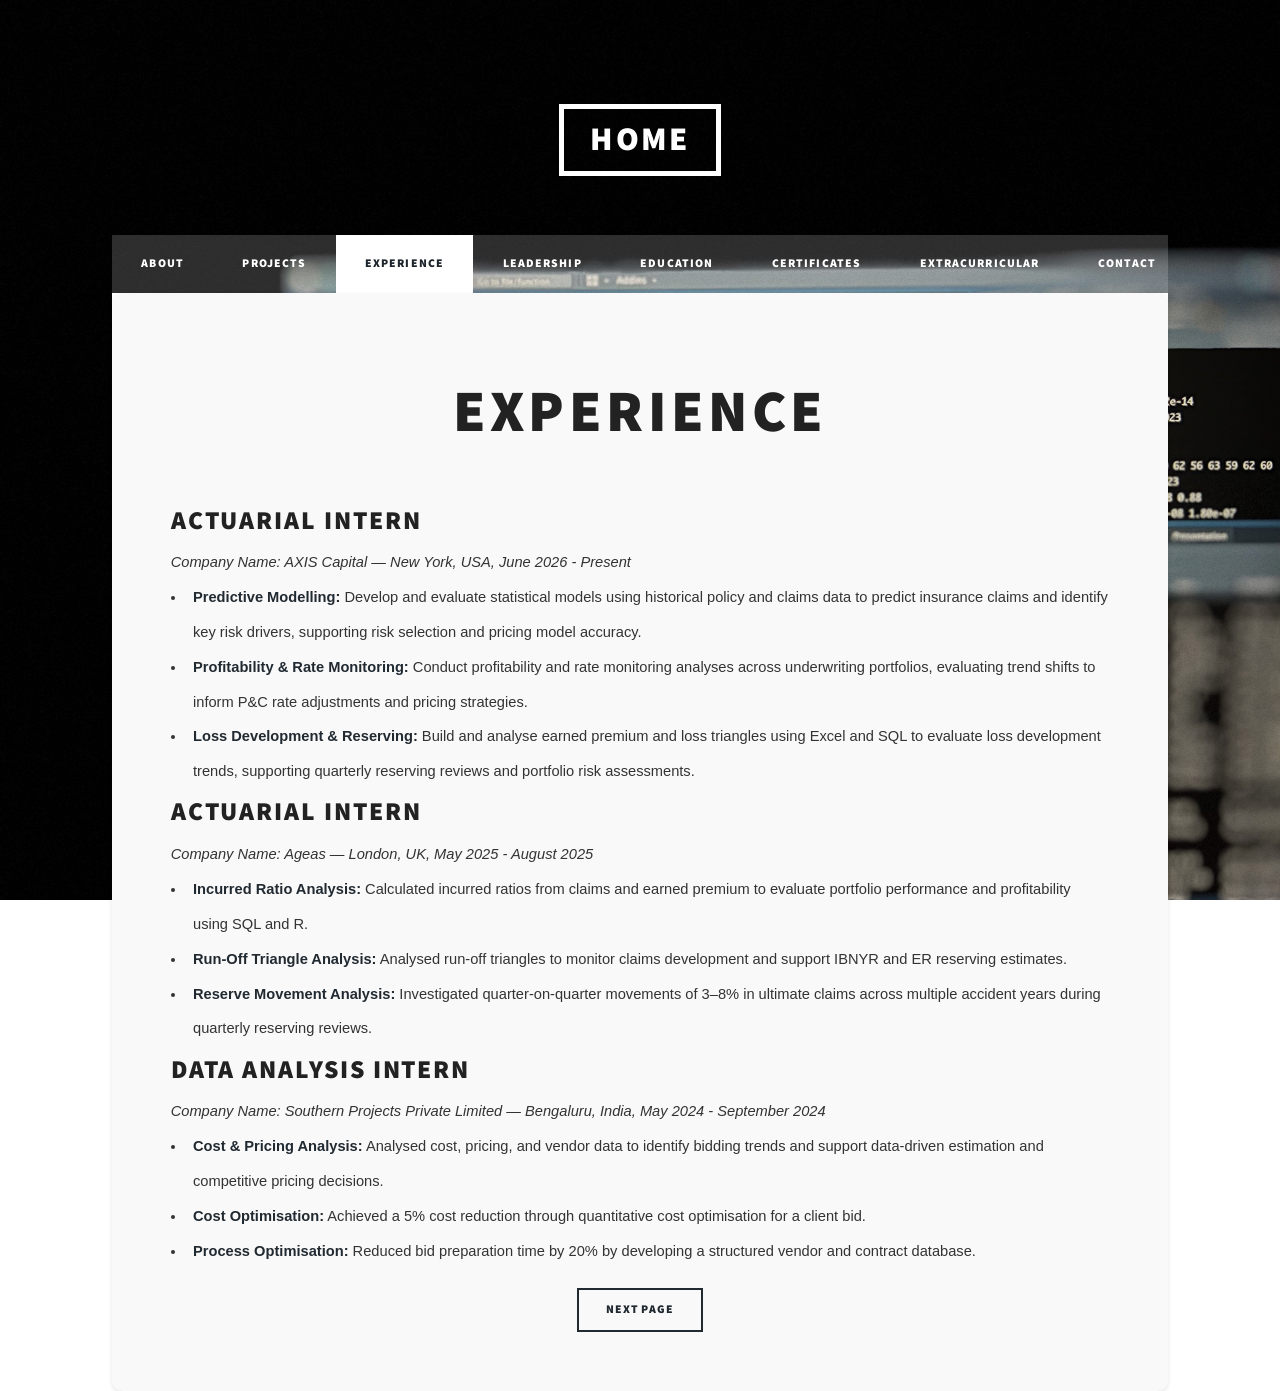
==== commit 063dc3de: "Update elements.html" ====
--- a/elements.html
+++ b/elements.html
@@ -116,24 +116,6 @@
 				</li>
 			</ul>
 
-			<!-- NYU -->
-			<h2>Teaching Assistant - Mathematics for Economics</h2>
-			<i>New York University, Courant Institute — New York, USA, September 2025 - Present</i>
-			<ul>
-				<li>
-					<strong>Teaching & Academic Support:</strong>
-					Collaborate with instructors to support and assess a large-enrolment Mathematics for Economics course of approximately 300 students.
-				</li>
-				<li>
-					<strong>Quantitative Instruction:</strong>
-					Teach and assess calculus-based economic concepts, including revenue, cost, profit, and optimisation.
-				</li>
-				<li>
-					<strong>Student Support:</strong>
-					Help students strengthen mathematical reasoning and quantitative problem-solving skills through instruction and academic guidance.
-				</li>
-			</ul>
-
 			<!-- Next Page Link -->
 			<div class="next-page" style="text-align: center; margin-top: 20px;">
 				<a href="leadership.html" class="button">Next Page</a>
